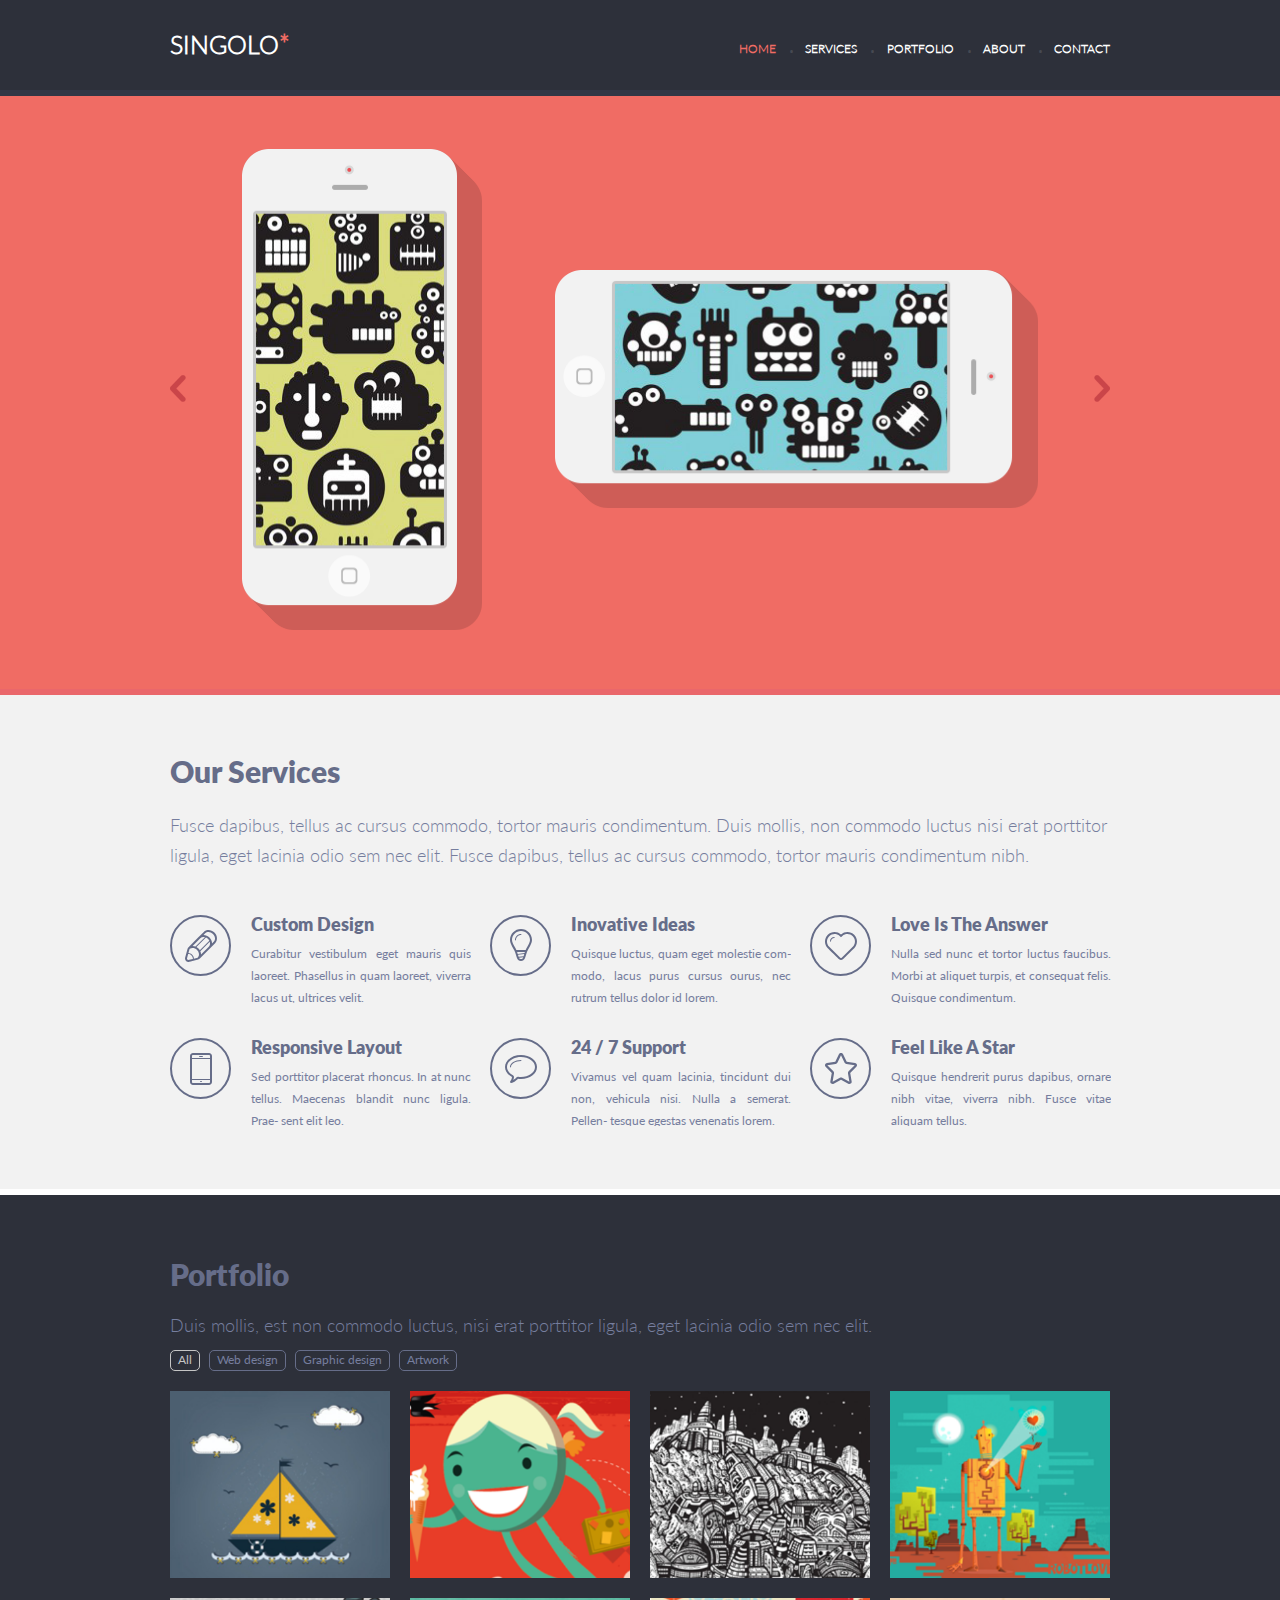
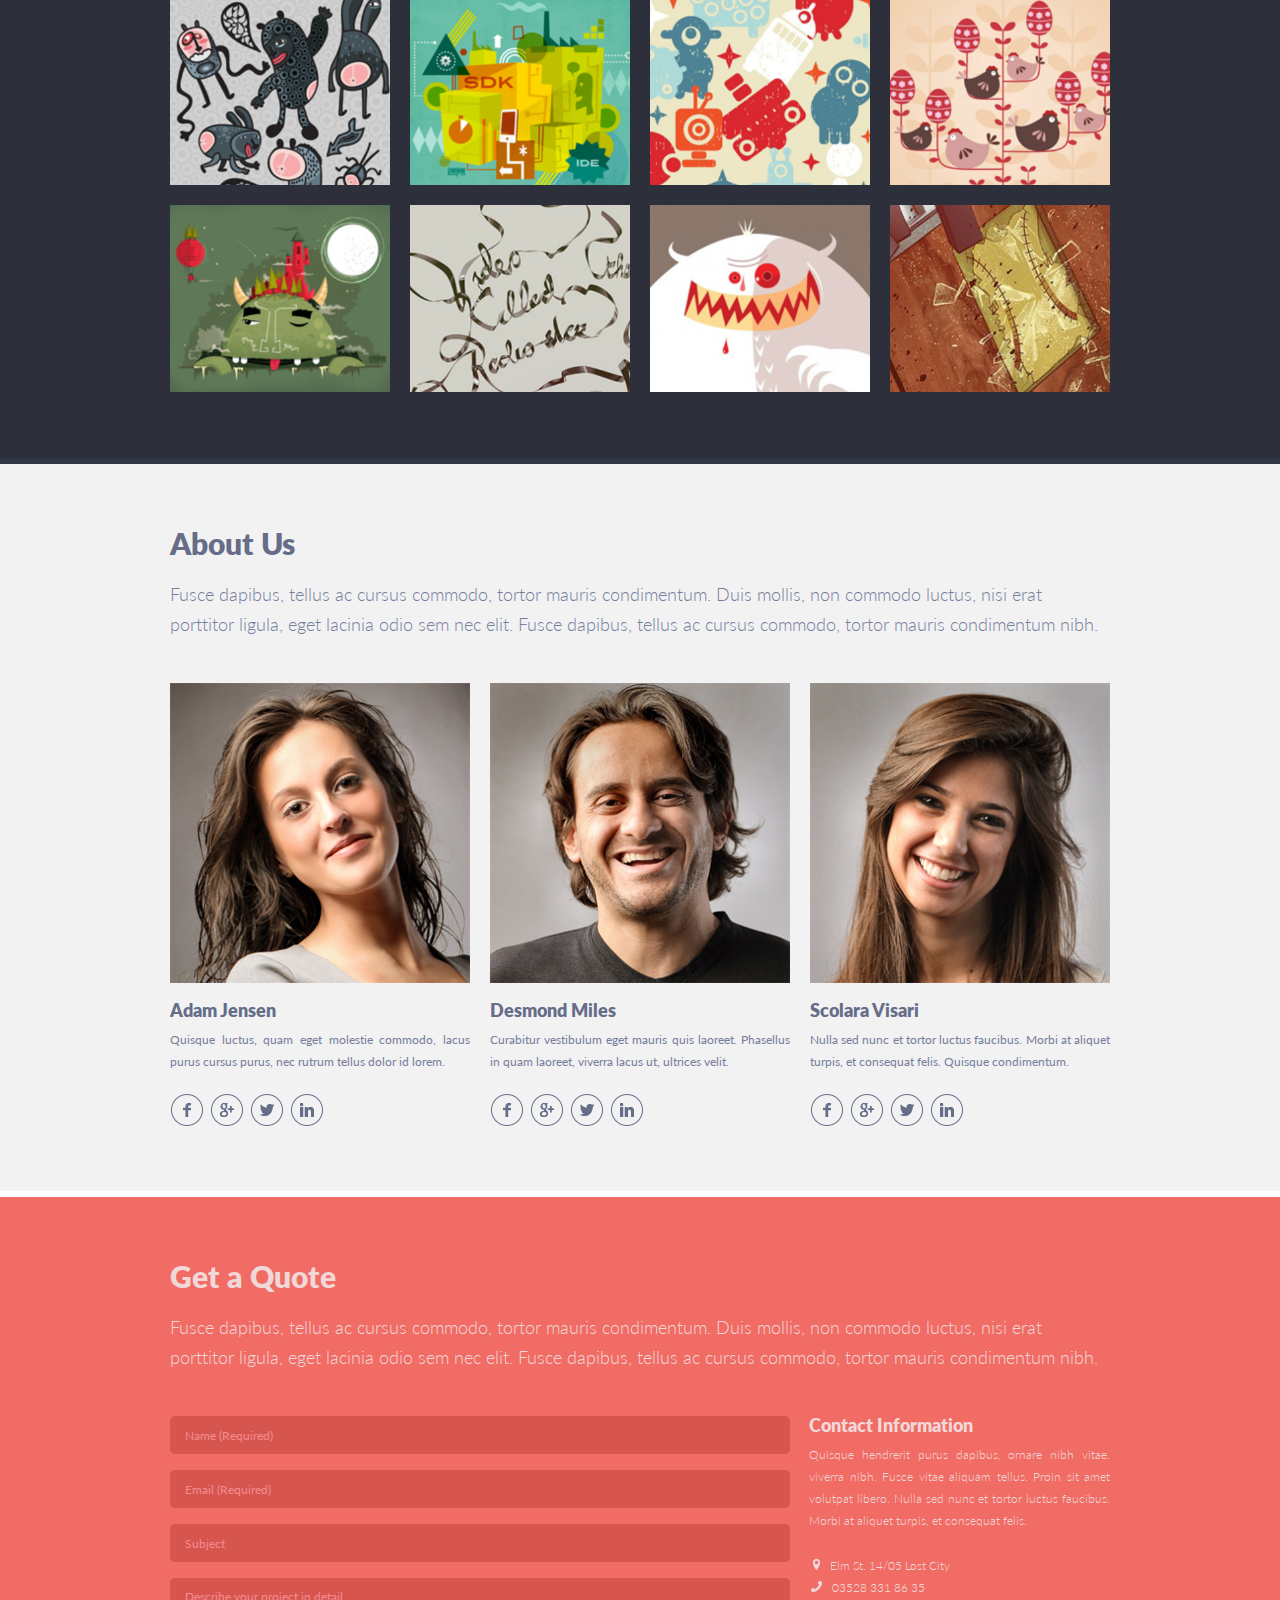
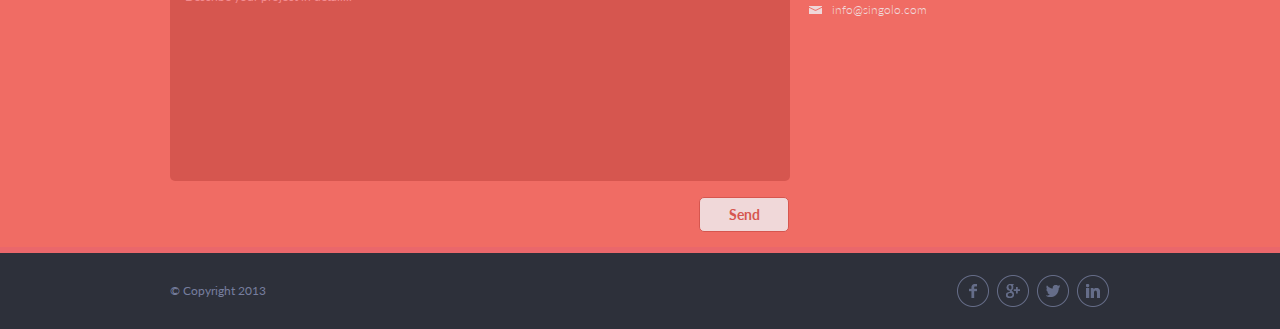
==== index.html @ 949b1b6b "join all parts of singolo layout" ====
<!DOCTYPE html>
<html lang="en">
<head>
  <meta charset="UTF-8">
  <meta name="viewport" content="width=device-width, initial-scale=1.0">
  <title>Singolo</title>
  <link rel="stylesheet" href="style.css">
</head>
<body>

  <header class="header">
    <div class="wrapper header__wrapper">
      <p class="logo">Singolo<span>*</span></p>
      <nav class="header__nav">
        <ul class="nav-list">
          <li class="nav-list__nav-item"><a href="#">Home</a></li>
          <li class="nav-list__nav-item"><a href="#">Services</a></li>
          <li class="nav-list__nav-item"><a href="#">Portfolio</a></li>
          <li class="nav-list__nav-item"><a href="#">About</a></li>
          <li class="nav-list__nav-item"><a href="#">Contact</a></li>
        </ul>
      </nav>
    </div>
    <div class="bottom-line header__bottom-line"></div>
  </header>

  <div class="slider">
    <div class="wrapper slider__wrapper">
      <span class="ico ico_chevron ico_chevron-left"></span>
      <img class="phone phone_vertical" src="assets/images/slider/iPhone_Vertical.png" alt="Phone image vertical">
      <img class="phone phone_horizontal" src="assets/images/slider/iPhone_Horizontal.png" alt="Phone image horizontal">
      <span class="ico ico_chevron ico_chevron-right"></span>
    </div>
    <div class="bottom-line slider__bottom-line"></div>
  </div>

  <main>
    <section class="our-services">
      <div class="wrapper our-services__wrapper">
        <h1 class="our-services__heading">Our Services</h1>
        <p class="our-service__description">Fusce dapibus, tellus ac cursus commodo, tortor mauris condimentum. Duis mollis, non commodo luctus nisi erat porttitor ligula, eget lacinia odio sem nec elit. Fusce dapibus, tellus ac cursus commodo, tortor mauris condimentum nibh.</p>
        <div class="layout-3-column our-services__layout-3-column">

          <div class="service">
            <div class="service__icon">
              <span class="ico ico_pen"></span>
            </div>
            <h3 class="service__heading">Custom Design</h3>
            <p class="service__description">Curabitur vestibulum eget mauris quis laoreet. Phasellus in quam laoreet, viverra lacus ut, ultrices velit.</p>
          </div>

          <div class="service">
            <div class="service__icon">
              <span class="ico ico_bulb"></span>
            </div>
            <h3 class="service__heading">Inovative Ideas</h3>
            <p class="service__description">Quisque luctus, quam eget molestie com- modo, lacus purus cursus ourus, nec rutrum tellus dolor id lorem.</p>
          </div>

          <div class="service">
            <div class="service__icon">
              <span class="ico ico_heart"></span>
            </div>
            <h3 class="service__heading">Love Is The Answer</h3>
            <p class="service__description">Nulla sed nunc et tortor luctus faucibus. Morbi at aliquet turpis, et consequat felis. Quisque condimentum.</p>
          </div>

          <div class="service">
            <div class="service__icon">
              <span class="ico ico_phone"></span>
            </div>
            <h3 class="service__heading">Responsive Layout</h3>
            <p class="service__description">Sed porttitor placerat rhoncus. In at nunc tellus. Maecenas blandit nunc ligula. Prae- sent elit leo.</p>
          </div>

          <div class="service">
            <div class="service__icon">
              <span class="ico ico_bubble"></span>
            </div>
            <h3 class="service__heading">24 / 7 Support</h3>
            <p class="service__description">Vivamus vel quam lacinia, tincidunt dui non, vehicula nisi. Nulla a semerat. Pellen- tesque egestas venenatis lorem.</p>
          </div>

          <div class="service">
            <div class="service__icon">
              <span class="ico ico_star"></span>
            </div>
            <h3 class="service__heading">Feel Like A Star</h3>
            <p class="service__description">Quisque hendrerit purus dapibus, ornare nibh vitae, viverra nibh. Fusce vitae aliquam tellus.</p>
          </div>
          
        </div>
      </div>
      <div class="bottom-line our-services__bottom-line"></div>
    </section>

    <section class="portfolio">
      <div class="wrapper portfolio__wrapper">
        <h1 class="portfolio__heading">Portfolio</h1>
        <p class="portfolio__description">Duis mollis, est non commodo luctus, nisi erat porttitor ligula, eget lacinia odio sem nec elit.</p>
        <div class="portfolio__tags">
          <span class="tag tag_active">All</span>
          <span class="tag">Web design</span>
          <span class="tag">Graphic design</span>
          <span class="tag">Artwork</span>
        </div>
        <div class="layout-4-column  portfolio__layout-4-column">
          <div class="portfolio__project project_1"></div>
          <div class="portfolio__project project_2"></div>
          <div class="portfolio__project project_3"></div>
          <div class="portfolio__project project_4"></div>
          <div class="portfolio__project project_5"></div>
          <div class="portfolio__project project_6"></div>
          <div class="portfolio__project project_7"></div>
          <div class="portfolio__project project_8"></div>
          <div class="portfolio__project project_9"></div>
          <div class="portfolio__project project_10"></div>
          <div class="portfolio__project project_11"></div>
          <div class="portfolio__project project_12"></div>   
        </div>
      </div>
      <div class="bottom-line portfolio__bottom-line"></div>
    </section>

    <section class="about-us">
      <div class="wrapper about-us__wrapper">
        <h1 class="about-us__heading">About Us</h1>
        <p class="about-us__description">Fusce dapibus, tellus ac cursus commodo, tortor mauris condimentum. Duis mollis, non commodo luctus, nisi erat porttitor ligula, eget lacinia odio sem nec elit. Fusce dapibus, tellus ac cursus commodo, tortor mauris condimentum nibh.</p>
        <div class="layout-3-column about-us__layout-3-column">
          <div class="employee">
            <img class="employee__photo" src="./assets/images/employees/employee_1.png" alt="Employee photo">
            <h3 class="employee__name">Adam Jensen</h3>
            <p class="employee__about">Quisque luctus, quam eget molestie commodo, lacus purus cursus purus, nec rutrum tellus dolor id lorem.</p>
            <div class="social-media">
              <span class="ico ico_facebook"></span>
              <span class="ico ico_google"></span>
              <span class="ico ico_twitter"></span>
              <span class="ico ico_linkedin"></span>
            </div>
          </div>

          <div class="employee">
            <img src="./assets/images/employees/employee_2.png" alt="Employee photo" class="employee__photo">
            <h3 class="employee__name">Desmond Miles</h3>
            <p class="employee__about">Curabitur vestibulum eget mauris quis laoreet. Phasellus in quam laoreet, viverra lacus ut, ultrices velit.</p>
            <div class="social-media">
              <span class="ico ico_facebook"></span>
              <span class="ico ico_google"></span>
              <span class="ico ico_twitter"></span>
              <span class="ico ico_linkedin"></span>
            </div>
          </div>

          <div class="employee">
            <img src="./assets/images/employees/employee_3.png" alt="Employee photo" class="employee__photo">
            <h3 class="employee__name">Scolara Visari</h3>
            <p class="employee__about">Nulla sed nunc et tortor luctus faucibus. Morbi at aliquet turpis, et consequat felis. Quisque condimentum.</p>
            <div class="social-media">
              <span class="ico ico_facebook"></span>
              <span class="ico ico_google"></span>
              <span class="ico ico_twitter"></span>
              <span class="ico ico_linkedin"></span>
            </div>
          </div>
          </div>
        </div>
      <div class="bottom-line about-us__bottom-line"></div>
    </section>

    <section class="get-quote">
      <div class="wrapper get-quote__wrapper">
        <h1 class="get-quote__heading">Get a Quote</h1>
        <p class="get-quote__description">Fusce dapibus, tellus ac cursus commodo, tortor mauris condimentum. Duis mollis, non commodo luctus, nisi erat porttitor ligula, eget lacinia odio sem nec elit. Fusce dapibus, tellus ac cursus commodo, tortor mauris condimentum nibh.</p>
        <div class="layout-2-column get-quote__layout-2-column">
          <div class="get-quote__form">
            <form action="" method="POST">
              <input type="text" required placeholder="Name (Required)">
              <input type="email" required placeholder="Email (Required)">
              <input type="text" placeholder="Subject">
              <textarea cols="30" rows="10" placeholder="Describe your project in detail..."></textarea>
              <div class="get-quote__button">
                <button type="submit" class="button">Send</button>
              </div>
            </form>
          </div>
          <div class="contact-info">
            <h3 class="contact-info__heading">Contact Information</h3>
            <p class="contact-info__description">Quisque hendrerit purus dapibus, ornare nibh vitae, viverra nibh. Fusce vitae aliquam tellus. Proin sit amet volutpat libero. Nulla sed nunc et tortor luctus faucibus. Morbi at aliquet turpis, et consequat felis.</p>
              <p class="contact-info__contact-item">
                <span class="ico ico_location"></span><span>Elm St. 14/05 Lost City</span>
              </p>
              <p class="contact-info__contact-item">
                <span class="ico ico_call"></span><a href="tel:+35283318635">03528 331 86 35</a>
              </p>
              <p class="contact-info__contact-item">
                <span class="ico ico_mail"></span><a href="mailto:info@singolo.com">info@singolo.com</a>
              </p>
          </div>
        </div>
      </div>
      <div class="bottom-line get-quote__bottom-line"></div>
    </section>
  </main> 

  <footer class="footer">
    <div class="wrapper footer__wrapper">
      <span>© Copyright 2013</span>
      <div class="social-media">
        <span class="ico ico_facebook"></span>
        <span class="ico ico_google"></span>
        <span class="ico ico_twitter"></span>
        <span class="ico ico_linkedin"></span>
      </div>
    </div>
  </footer>

</body>
</html>
---- style.css ----
/* ------------------CSS styles reset */
*,
*::before,
*::after {
  box-sizing: border-box;
}

ul,
ol {
  padding: 0;
}

body,
h1,
h2,
h3,
h4,
p,
ul,
ol,
li,
figure,
figcaption,
blockquote,
dl,
dd {
  margin: 0;
}

body {
  min-height: 100vh;
  scroll-behavior: smooth;
  text-rendering: optimizeSpeed;
  line-height: 1.5;
}

ul,
ol {
  list-style: none;
}

img {
  width: 100%;
  display: block;
}

article > * + * {
  margin-top: 1em;
}

input,
button,
textarea,
select {
  font: inherit;
}

/* ------------------Fonts */

@font-face {
  font-family: 'Lato Light';
  src: url('assets/fonts/lato/Lato-Light.ttf');
  font-weight: 300;
}

@font-face {
  font-family: 'Lato Regular';
  src: url('assets/fonts/lato/Lato-Regular.ttf');
  font-weight: 400;
}

@font-face {
  font-family: 'Lato Bold';
  src: url('assets/fonts/lato/Lato-Bold.ttf');
  font-weight: 700;
}

@font-face {
  font-family: 'Lato Black';
  src: url('assets/fonts/lato/Lato-Black.ttf');
  font-weight: 900;
}

/* ------------------Common styles */

html {
  font-size: 10px;
}

body {
  font-family: 'Lato Light', Verdana, sans-serif;
  font-size: 1.2rem;
  color: #767e9e;
}

h1 {
  font-family: 'Lato Black', Verdana, sans-serif;
  font-size: 3rem;
  color: #666d89;
  line-height: 1.8rem;
}

h3 {
  font-family: 'Lato Black', Verdana, sans-serif;
  font-size: 1.8rem;
  color: #666d89;
  line-height: 1.8rem;
}

.wrapper {
  max-width: 1020px;
  margin: 0 auto;
  padding-left: 40px;
  padding-right: 40px;
}

a {
  text-decoration: none;
}

.bottom-line {
  height: 6px;
}

.layout-2-column,
.layout-3-column,
.layout-4-column {
  display: flex;
  flex-flow: row wrap;
  justify-content: space-between;
  width: 940px;
}

.ico {
  display: inline-block;
}

.social-media {
  display: flex;
  justify-content: space-between;
  width: 154px;
}

.button {
  width: 90px;
  height: 35px;
  cursor: pointer;
  background-color: #f0d8d9;
  border-radius: 5px;
  border: 1px solid #d6564f;;
  font-family: 'Lato Bold';
  font-size: 1.4rem;
  color: #d6564f;
  transition: all 0.3s;
}

.button:hover {
  background-color: #ddc6c7;
  width: 91px;
  height: 36px;
}

/* ------------------Header styles */

.header {
  background-color: #2d303a;
}

.header__wrapper {
  display: flex;
  flex-direction: row;
  justify-content: space-between;
  align-items: center;
  height: 90px;
  font-family: 'Lato Light';
  font-weight: 700;
  text-transform: uppercase;
  color: #ffffff;
}

.logo {
  font-size: 2.5rem;
}

.logo span {
  color: #f06c64;
}

.nav-list {
  display: flex;
  flex-direction: row;
  justify-content: space-between;
  width: 371px;
  margin-top: 7px;
}

.nav-list__nav-item {
  cursor: pointer;
}

.nav-list__nav-item:not(:last-child)::after {
  content: "\25CF";
  color: #464952;
  font-size: 0.5rem;
  margin-left: 14px;
}

.nav-list__nav-item a {
  text-decoration: none;
  color: #ffffff;
}

.nav-list__nav-item:first-child a {
  color: #f06c64;
}

.header__bottom-line {
  background-color: #323746;
}

/* ------------------Slider styles */

.slider {
  background-color: #f06c64;
}

.slider__wrapper {
  display: flex;
  flex-direction: row;
  justify-content: space-between;
  align-items: center;
  height: 593px;
  padding-bottom: 9px;
}

.phone_vertical {
  width: 240px;
  height: 483px;
  margin-right: 18px;
}

.phone_horizontal {
  width: 483px;
  height: 240px;
}

.ico_chevron {
  width: 16px;
  height: 27px;
  cursor: pointer;
}

.ico_chevron-left {
  background-image: url('assets/images/slider/chevron-left.svg');
}

.ico_chevron-right {
  background-image: url('assets/images/slider/chevron-right.svg');
}

.slider__bottom-line {
  background-color: #ea676b;
}

/* ------------------Our Services styles */

.our-services {
  background-color: #f2f2f2;
}

.our-services__wrapper {
  display: flex;
  flex-direction: column;
  justify-content: flex-start;
  align-items: flex-start;
  height: 494px;
  padding-top: 67px;
}

.our-service__description {
  width: 100%;
  font-size: 1.8rem;
  line-height: 3rem;
  margin-top: 30px;
  margin-bottom: 45px;
}

.our-services__layout-3-column {
  height: 245px;
}

.service {
  display: flex;
  flex-flow: column wrap;
  width: 300px;
  height: 90px;
}

.service__description {
  width: 220px;
  height: 60px;
  margin-top: 10px;
  font-family: 'Lato Regular', Verdana, sans-serif;
  line-height: 2.2rem;
  text-align: justify;
  overflow: hidden;
}

.service__icon {
  height: 100%;
  margin-right: 20px;
}

.service__icon .ico {
  width: 61px;
  height: 61px;
}

.ico_pen {
  background-image: url('assets/images/services/pen.svg');
}

.ico_bulb {
  background-image: url('assets/images/services/bulb.svg');
}

.ico_heart {
  background-image: url('assets/images/services/heart.svg');
}

.ico_phone {
  background-image: url('assets/images/services/phone.svg');
}

.ico_bubble {
  background-image: url('assets/images/services/bubble.svg');
}

.ico_star {
  background-image: url('assets/images/services/star.svg');
}

.our-services__bottom-line {
  background-color: #ffffff;
}

/* ------------------Portfolio styles */

.portfolio {
  background-color: #2d303a;
}

.portfolio__wrapper {
  display: flex;
  flex-direction: column;
  justify-content: flex-start;
  align-items: flex-start;
  height: 863px;
  padding-top: 70px;
}

.portfolio__description {
  width: 100%;
  font-size: 1.8rem;
  line-height: 3rem;
  margin-top: 27px;
}

.portfolio__tags {
  height: 22px;
  width: 296px;
  margin-top: 10px;
  margin-bottom: 19px;
}

.tag {
  display: inline-block;
  height: 21px;
  border: 1px solid #666d89;
  border-radius: 5px;
  font-family: 'Lato Regular';
  font-size: 1.2rem;
  padding: 0 7px;
  margin-right: 6px;
  cursor: pointer;
}

.tag_active {
  color: #c5c5c5;
  border: 1px solid #c5c5c5;
}

.portfolio__layout-4-column {
  height: 620px;
  overflow: hidden;
}

.portfolio__project {
  width: 220px;
  height: 187px;
  margin-bottom: 20px;
  background-size: cover;
}

.project_1 {
  background-image: url('./assets/images/projects/project_1.png');
}

.project_2 {
  background-image: url('./assets/images/projects/project_2.png');
}

.project_3 {
  background-image: url('./assets/images/projects/project_3.png');
}

.project_4 {
  background-image: url('./assets/images/projects/project_4.png');
}

.project_5 {
  background-image: url('./assets/images/projects/project_5.png');
}

.project_6 {
  background-image: url('./assets/images/projects/project_6.png');
}

.project_7 {
  background-image: url('./assets/images/projects/project_7.png');
}

.project_8 {
  background-image: url('./assets/images/projects/project_8.png');
}

.project_9 {
  background-image: url('./assets/images/projects/project_9.png');
}

.project_10 {
  background-image: url('./assets/images/projects/project_10.png');
}

.project_11 {
  background-image: url('./assets/images/projects/project_11.png');
}

.project_12 {
  background-image: url('./assets/images/projects/project_12.png');
}

.portfolio__bottom-line {
  background-color: #323746;
}

/* ------------------About us styles */

.about-us {
  background-color: #f2f2f2;
}

.about-us__wrapper {
  display: flex;
  flex-direction: column;
  justify-content: flex-start;
  align-items: flex-start;
  padding-top: 70px;
  height: 727px;
}

.about-us__description {
  width: 100%;
  font-size: 1.8rem;
  line-height: 3rem;
  margin-top: 27px;
  margin-bottom: 24px;
}

.employee {
  display: flex;
  flex-direction: column;
  width: 300px;
  padding-top: 20px;
}

.employee__photo {
  display: inline-block;
  width: 300px;
  height: 300px;
  margin-bottom: 18px;
}

.employee__name {
  display: inline-block;
  margin-bottom: 10px;
  max-height: 18px;
  overflow: hidden;
  text-overflow: ellipsis;
}

.employee__about {
  font-family: 'Lato Regular';
  line-height: 2.2rem;
  text-align: justify;
  margin-bottom: 20px;
}

.social-media .ico {
  width: 34px;
  height: 35px;
  cursor: pointer;
}

.ico_facebook {
  background-image: url('assets/images/social_media/Facebook.svg');
}

.ico_google {
  background-image: url('assets/images/social_media/Google.svg');
}

.ico_twitter {
  background-image: url('assets/images/social_media/Twitter.svg');
}

.ico_linkedin {
  background-image: url('assets/images/social_media/LinkedIn.svg');
}

.about-us__bottom-line {
  background-color: #ffffff;
}

/* ------------------Get Quote styles */

.get-quote {
  background-color: #f06c64;
}

.get-quote__wrapper {
  display: flex;
  flex-direction: column;
  justify-content: flex-start;
  align-items: flex-start;
  padding-top: 70px;
  color: #f0d8d9;
}

.get-quote__heading,
.contact-info__heading {
  color: #f0d8d9;
}

.get-quote__description {
  width: 100%;
  font-size: 1.8rem;
  line-height: 3rem;
  margin-top: 27px;
  margin-bottom: 44px;
}

.get-quote__layout-2-column {
  padding-bottom: 14px;
}

.get-quote__form {
  flex-basis: 66%;
}

.get-quote__form form {
  display: flex;
  flex-direction: column;
  align-items: flex-end;
}

.get-quote__form input, textarea {
  width: 100%;
  border: 0;
  border-radius: 5px;
  background-color: #d6564f;
  padding-left: 15px;
}

.get-quote__form input {
  height: 38px;
  margin-bottom: 16px;
}

.get-quote__form textarea {
  height: 203px;
  padding-top: 8px;
  margin-bottom: 16px;
  resize: none;
}

.get-quote__form input::placeholder, 
.get-quote__form textarea::placeholder {
  font-family: 'Lato Regular';
  font-size: 1.2rem;
  line-height: 2.2rem;
  color: #f48c8f;
}

.get-quote__button {
  width: 91px;
  height: 36px;
}

.contact-info {
  flex-basis: 32%;
}

.contact-info__description {
  width: 100%;
  line-height: 2.2rem;
  text-align: justify;
  margin-top: 10px;
  margin-bottom: 23px;
}

.contact-info__contact-item {
  line-height: 2.2rem;
}

.contact-info__contact-item a {
  color: #f0d8d9;
}

.contact-info .ico {
  cursor: pointer;
  margin-right: 10px;
}

.ico_location {
  background-image: url('assets/images/get_quote/location.png');
  width: 7px;
  height: 11px;
  margin-left: 4px;
}

.ico_call {
  background-image: url('assets/images/get_quote/call.png');
  width: 11px;
  height: 11px;
  margin-left: 2px;
}

.ico_mail {
  background-image: url('assets/images/get_quote/mail.png');
  width: 13px;
  height: 8px;
}

.get-quote__bottom-line {
  background-color: #ea676b;
}

/* ------------------Footer styles */

.footer {
  background-color: #2d303a;
}

.footer__wrapper {
  display: flex;
  flex-direction: row;
  justify-content: space-between;
  align-items: center;
  height: 76px;
  font-family: 'Lato Regular';
}
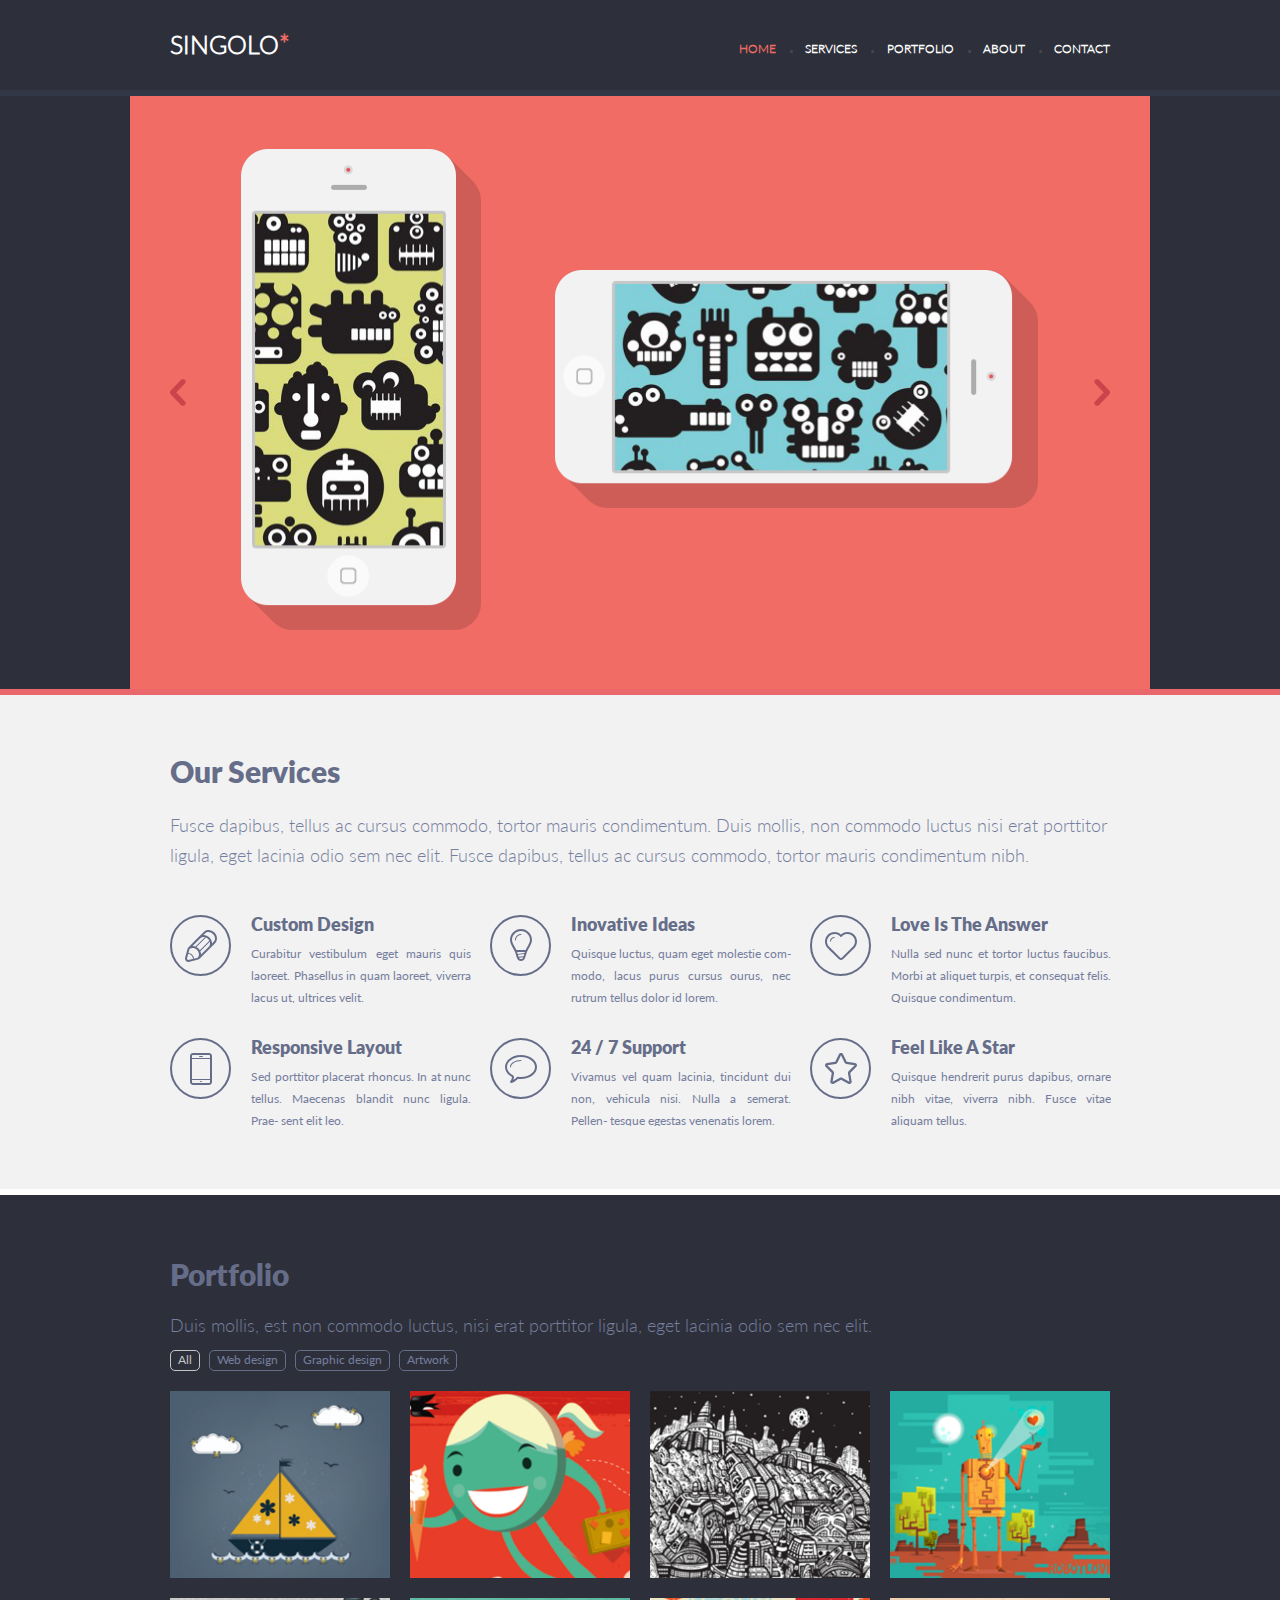
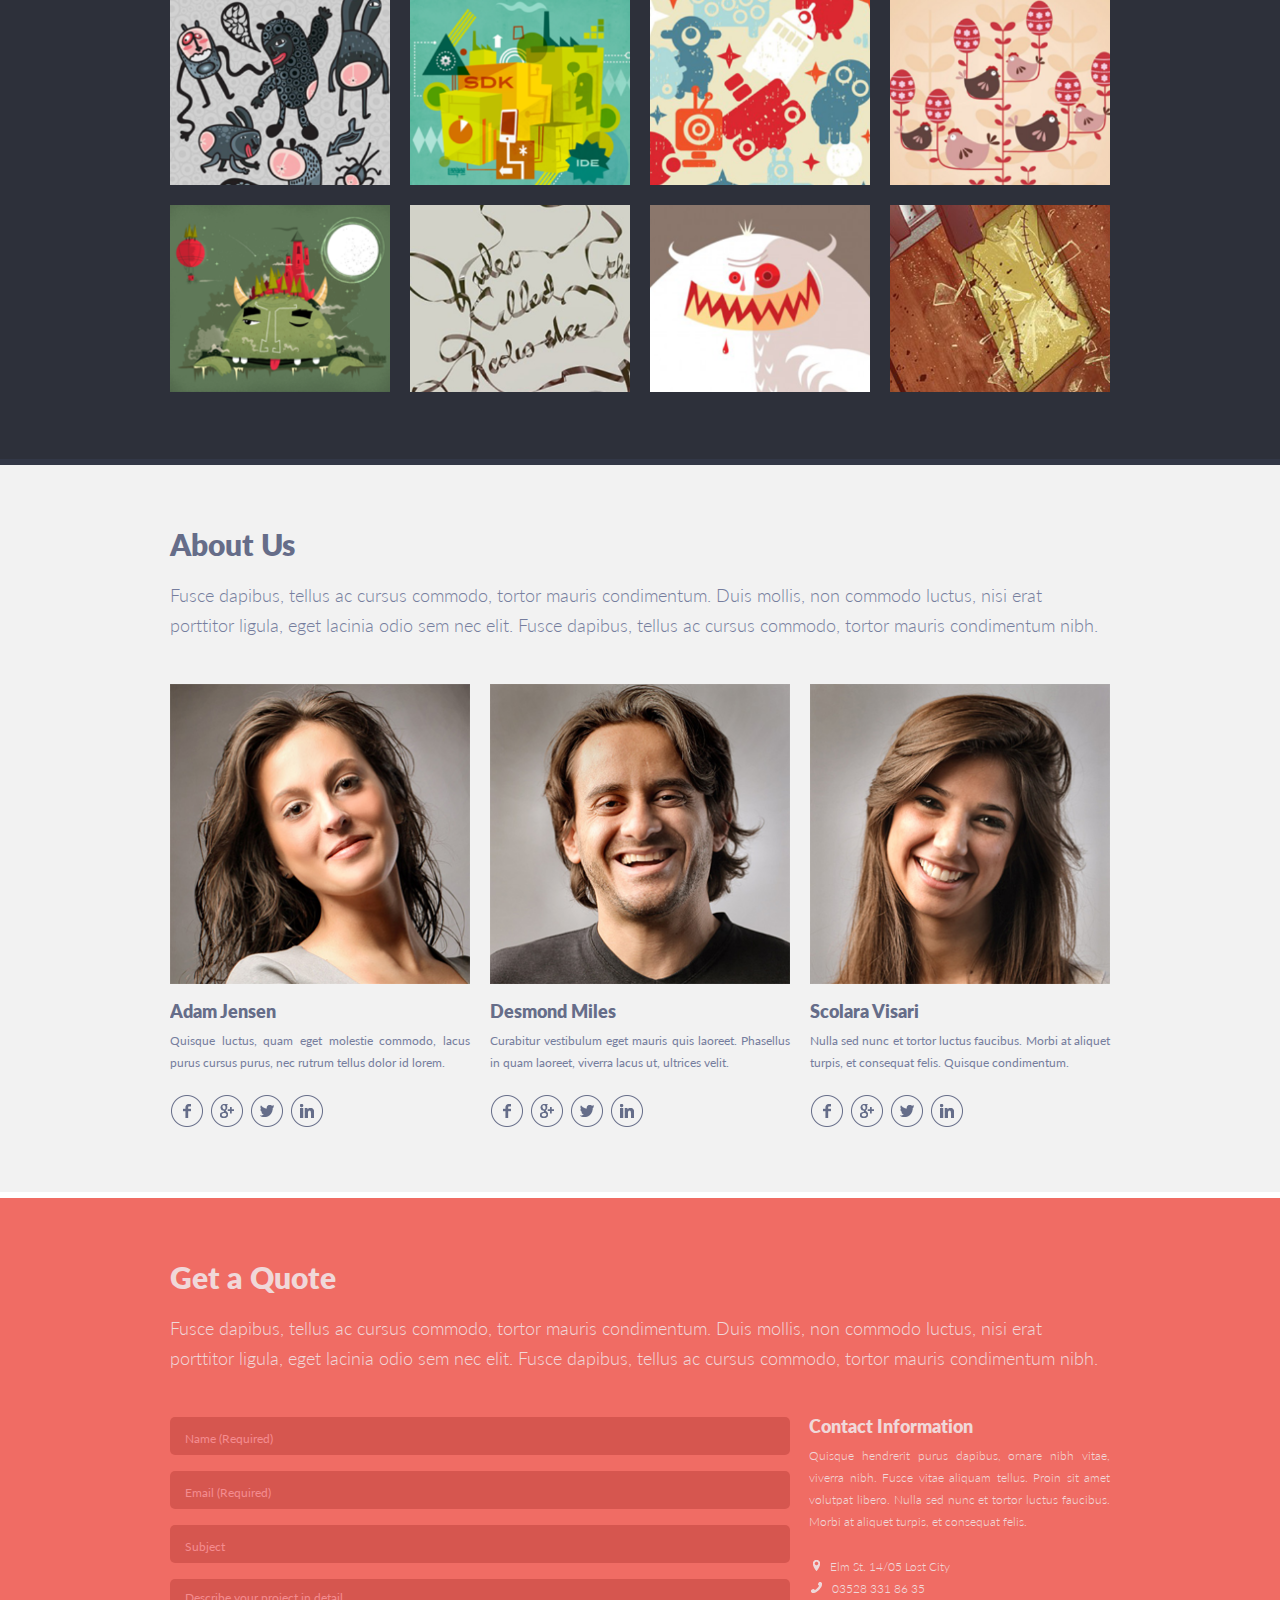
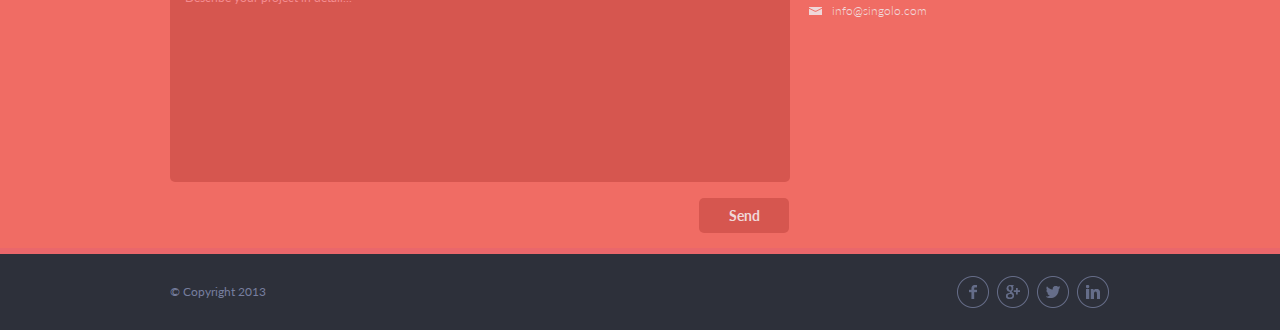
==== commit c3c08658: "feat: create index.js file containing slider, modal, interactive header and portfolio gallerie" ====
--- a/index.html
+++ b/index.html
@@ -5,39 +5,51 @@
   <meta name="viewport" content="width=device-width, initial-scale=1.0">
   <title>Singolo</title>
   <link rel="stylesheet" href="style.css">
+  <script src="script.js"></script>
 </head>
 <body>
 
   <header class="header">
     <div class="wrapper header__wrapper">
-      <p class="logo">Singolo<span>*</span></p>
+      <h1 class="logo">Singolo<span>*</span></h1>
       <nav class="header__nav">
         <ul class="nav-list">
-          <li class="nav-list__nav-item"><a href="#">Home</a></li>
-          <li class="nav-list__nav-item"><a href="#">Services</a></li>
-          <li class="nav-list__nav-item"><a href="#">Portfolio</a></li>
-          <li class="nav-list__nav-item"><a href="#">About</a></li>
-          <li class="nav-list__nav-item"><a href="#">Contact</a></li>
+          <li class="nav-list__nav-item"><a href="#home-anchor" class="nav-link nav-link_active">Home</a></li>
+          <li class="nav-list__nav-item"><a href="#services-anchor" class="nav-link">Services</a></li>
+          <li class="nav-list__nav-item"><a href="#portfolio-anchor" class="nav-link">Portfolio</a></li>
+          <li class="nav-list__nav-item"><a href="#about-anchor" class="nav-link">About</a></li>
+          <li class="nav-list__nav-item"><a href="#contact-anchor" class="nav-link">Contact</a></li>
         </ul>
       </nav>
     </div>
     <div class="bottom-line header__bottom-line"></div>
   </header>
 
-  <div class="slider">
+  <div class="slider" id="home-anchor">
     <div class="wrapper slider__wrapper">
       <span class="ico ico_chevron ico_chevron-left"></span>
-      <img class="phone phone_vertical" src="assets/images/slider/iPhone_Vertical.png" alt="Phone image vertical">
-      <img class="phone phone_horizontal" src="assets/images/slider/iPhone_Horizontal.png" alt="Phone image horizontal">
+      <div class="slide slide_pink slide_active">
+        <img class="phone phone_yellow" src="assets/images/slider/iphone_yellow.png" alt="Phone image vertical">
+        <div class="screen-overlay screen-overlay_yellow"></div>
+        <div class="button-overlay button-overlay_yellow"></div>
+        <img class="phone phone_blue" src="assets/images/slider/iphone_blue.png" alt="Phone image horizontal">
+        <div class="screen-overlay screen-overlay_blue"></div>
+        <div class="button-overlay button-overlay_blue"></div>
+      </div>
+      <div class="slide slide_blue">
+        <img class="phone phone_disabled-left" src="assets/images/slider/iphone_disabled.png" alt="Phone image vertical">
+        <img class="phone phone_green" src="assets/images/slider/iphone_green.png" alt="Phone image vertical">
+        <img class="phone phone_disabled-right" src="assets/images/slider/iphone_disabled.png" alt="Phone image vertical">
+      </div>
       <span class="ico ico_chevron ico_chevron-right"></span>
     </div>
     <div class="bottom-line slider__bottom-line"></div>
   </div>
 
   <main>
-    <section class="our-services">
+    <section class="our-services" id="services-anchor">
       <div class="wrapper our-services__wrapper">
-        <h1 class="our-services__heading">Our Services</h1>
+        <h2 class="our-services__heading">Our Services</h2>
         <p class="our-service__description">Fusce dapibus, tellus ac cursus commodo, tortor mauris condimentum. Duis mollis, non commodo luctus nisi erat porttitor ligula, eget lacinia odio sem nec elit. Fusce dapibus, tellus ac cursus commodo, tortor mauris condimentum nibh.</p>
         <div class="layout-3-column our-services__layout-3-column">
 
@@ -94,9 +106,9 @@
       <div class="bottom-line our-services__bottom-line"></div>
     </section>
 
-    <section class="portfolio">
+    <section class="portfolio" id="portfolio-anchor">
       <div class="wrapper portfolio__wrapper">
-        <h1 class="portfolio__heading">Portfolio</h1>
+        <h2 class="portfolio__heading">Portfolio</h2>
         <p class="portfolio__description">Duis mollis, est non commodo luctus, nisi erat porttitor ligula, eget lacinia odio sem nec elit.</p>
         <div class="portfolio__tags">
           <span class="tag tag_active">All</span>
@@ -105,26 +117,14 @@
           <span class="tag">Artwork</span>
         </div>
         <div class="layout-4-column  portfolio__layout-4-column">
-          <div class="portfolio__project project_1"></div>
-          <div class="portfolio__project project_2"></div>
-          <div class="portfolio__project project_3"></div>
-          <div class="portfolio__project project_4"></div>
-          <div class="portfolio__project project_5"></div>
-          <div class="portfolio__project project_6"></div>
-          <div class="portfolio__project project_7"></div>
-          <div class="portfolio__project project_8"></div>
-          <div class="portfolio__project project_9"></div>
-          <div class="portfolio__project project_10"></div>
-          <div class="portfolio__project project_11"></div>
-          <div class="portfolio__project project_12"></div>   
         </div>
       </div>
       <div class="bottom-line portfolio__bottom-line"></div>
     </section>
 
-    <section class="about-us">
+    <section class="about-us" id="about-anchor">
       <div class="wrapper about-us__wrapper">
-        <h1 class="about-us__heading">About Us</h1>
+        <h2 class="about-us__heading">About Us</h2>
         <p class="about-us__description">Fusce dapibus, tellus ac cursus commodo, tortor mauris condimentum. Duis mollis, non commodo luctus, nisi erat porttitor ligula, eget lacinia odio sem nec elit. Fusce dapibus, tellus ac cursus commodo, tortor mauris condimentum nibh.</p>
         <div class="layout-3-column about-us__layout-3-column">
           <div class="employee">
@@ -167,19 +167,19 @@
       <div class="bottom-line about-us__bottom-line"></div>
     </section>
 
-    <section class="get-quote">
+    <section class="get-quote" id="contact-anchor">
       <div class="wrapper get-quote__wrapper">
-        <h1 class="get-quote__heading">Get a Quote</h1>
+        <h2 class="get-quote__heading">Get a Quote</h2>
         <p class="get-quote__description">Fusce dapibus, tellus ac cursus commodo, tortor mauris condimentum. Duis mollis, non commodo luctus, nisi erat porttitor ligula, eget lacinia odio sem nec elit. Fusce dapibus, tellus ac cursus commodo, tortor mauris condimentum nibh.</p>
         <div class="layout-2-column get-quote__layout-2-column">
           <div class="get-quote__form">
-            <form action="" method="POST">
+            <form action="#" method="POST">
               <input type="text" required placeholder="Name (Required)">
               <input type="email" required placeholder="Email (Required)">
-              <input type="text" placeholder="Subject">
-              <textarea cols="30" rows="10" placeholder="Describe your project in detail..."></textarea>
+              <input type="text" placeholder="Subject" class="subject">
+              <textarea cols="30" rows="10" placeholder="Describe your project in detail..." class="details" maxlength="390"></textarea>
               <div class="get-quote__button">
-                <button type="submit" class="button">Send</button>
+                <button type="submit" class="button button_primary">Send</button>
               </div>
             </form>
           </div>
--- a/style.css
+++ b/style.css
@@ -85,15 +85,24 @@
 
 html {
   font-size: 10px;
+  scroll-behavior: smooth;
 }
 
 body {
   font-family: 'Lato Light', Verdana, sans-serif;
   font-size: 1.2rem;
   color: #767e9e;
+  
 }
 
 h1 {
+  font-family: 'Lato Light';
+  font-size: 2.5rem;
+  font-weight: 700;
+  color: #ffffff;
+}
+
+h2 {
   font-family: 'Lato Black', Verdana, sans-serif;
   font-size: 3rem;
   color: #666d89;
@@ -141,29 +150,79 @@
   width: 154px;
 }
 
-.button {
+.button_primary {
   width: 90px;
   height: 35px;
   cursor: pointer;
-  background-color: #f0d8d9;
+  background-color: #d6564f;
   border-radius: 5px;
-  border: 1px solid #d6564f;;
+  border: 0;
   font-family: 'Lato Bold';
   font-size: 1.4rem;
-  color: #d6564f;
+  color: #f0d8d9;
   transition: all 0.3s;
 }
 
-.button:hover {
-  background-color: #ddc6c7;
-  width: 91px;
-  height: 36px;
+.button_primary:hover {
+  background-color: #b94a44;
+}
+
+/* ------------------Modal */
+
+.overlay {
+  position: fixed;
+  width: 100vw;
+  height: 100vh;
+  background-color: rgba(0,0,0, 0.5);
+  display: block;
+  display: flex;
+  justify-content: center;
+  align-items: center;
+}
+
+.modal {
+  width: 350px;
+  background-color: #f0d8d9;
+  border-radius: 10px;
+  border: 1px solid #ccb5b6;
+  padding: 20px;
+  display: flex;
+  flex-direction: column;
+  justify-content: flex-start;
+  align-items: center;
+  font-size: 1.8rem;
+  animation: appear 0.3s forwards;  
+}
+
+@keyframes appear {
+  from {
+    width: 350px;
+  }
+
+  to {
+    transform: scale(1.1)
+  }
+}
+
+.get-quote__statement,
+.get-quote__theme,
+.get-quote__details {
+  margin-bottom: 12px;
 }
 
 /* ------------------Header styles */
 
 .header {
+  position: fixed;
+  top: 0px;
+  width: 100%;
   background-color: #2d303a;
+  transition: 0.2s ease;
+  z-index: 3;
+}
+
+.header_disabled {
+  top: -96px;
 }
 
 .header__wrapper {
@@ -178,10 +237,6 @@
   color: #ffffff;
 }
 
-.logo {
-  font-size: 2.5rem;
-}
-
 .logo span {
   color: #f06c64;
 }
@@ -205,12 +260,12 @@
   margin-left: 14px;
 }
 
-.nav-list__nav-item a {
+.nav-link {
   text-decoration: none;
   color: #ffffff;
 }
 
-.nav-list__nav-item:first-child a {
+.nav-link_active {
   color: #f06c64;
 }
 
@@ -221,41 +276,176 @@
 /* ------------------Slider styles */
 
 .slider {
+  padding-top: 96px;
+  background-color: #2d303a;
+}
+
+.slider__wrapper {
+  display: flex;
+  align-items: center;
+  position: relative;
+  height: 593px;
+}
+
+.slide {
+  display: none;
+  position: absolute;
+  top: 0;
+  left: 0;
+  height: 100%;
+  width: 100%;
+  padding-bottom: 9px;
+  z-index: 1;
+  animation: 0.5s ease-in-out;
+}
+
+.slide_active,
+.slide_next {
+  display: flex;
+  align-items: center;
+}
+
+.slide_pink {
   background-color: #f06c64;
 }
 
-.slider__wrapper {
-  display: flex;
-  flex-direction: row;
-  justify-content: space-between;
-  align-items: center;
-  height: 593px;
-  padding-bottom: 9px;
-}
-
-.phone_vertical {
+.slide_blue {
+  background-color: #648bf0;
+}
+
+.phone_yellow {
   width: 240px;
   height: 483px;
-  margin-right: 18px;
-}
-
-.phone_horizontal {
+  margin-left: 111px;
+}
+
+.phone_blue {
   width: 483px;
   height: 240px;
+  margin-left: 74px;
+}
+
+.phone_green {
+  width: 255px;
+  height: 513px;
+  margin-left: -30px;
+}
+
+.screen-overlay {
+  display: none;
+  position: absolute;
+  background-color: #000000;
+}
+
+.screen-overlay_yellow {
+  width: 189px;
+  height: 335px;
+  left: 125px;
+  top: 115px;
+}
+
+.screen-overlay_yellow_active {
+  display: block;
+}
+
+.screen-overlay_blue {
+  width: 335px;
+  height: 189px;
+  right: 201px;
+  top: 186px;
+}
+
+.screen-overlay_blue_active {
+  display: block;
+}
+
+.button-overlay {
+  display: block;
+  position: absolute;
+  background-color: transparent;
+  width: 40px;
+  height: 40px;
+  border-radius: 50%;
+  cursor: pointer;
+}
+
+.button-overlay_yellow {
+  left: 198px;
+  bottom: 93px;
+}
+
+.button-overlay_blue {
+  left: 434px;
+  top: 260px;
+}
+
+.phone_disabled-left,
+.phone_disabled-right {
+  width: 156px;
+  height: 314px;
+}
+
+.phone_disabled-left {
+  margin-left: 270px;
+}
+
+.phone_disabled-right {
+  margin-left: -30px;
 }
 
 .ico_chevron {
+  display: inline-block;
   width: 16px;
   height: 27px;
   cursor: pointer;
+  position: absolute;
+  z-index: 2;
 }
 
 .ico_chevron-left {
   background-image: url('assets/images/slider/chevron-left.svg');
+  left: 40px;
 }
 
 .ico_chevron-right {
   background-image: url('assets/images/slider/chevron-right.svg');
+  right: 40px;
+}
+
+.to-left {
+  animation-name: left;
+}
+
+.from-right {
+  animation-name: right;
+}
+
+.to-right {
+  animation-name: right;
+  animation-direction: reverse;
+}
+
+.from-left {
+  animation-name: left;
+  animation-direction: reverse;
+}
+
+@keyframes left {
+  from {
+    left: 0;
+  }
+  to {
+    left: -100%;
+  }
+}
+
+@keyframes right {
+  from {
+    left: 100%;
+  }
+  to {
+    left: 0;
+  }
 }
 
 .slider__bottom-line {
@@ -355,7 +545,7 @@
   flex-direction: column;
   justify-content: flex-start;
   align-items: flex-start;
-  height: 863px;
+  padding-bottom: 47px;
   padding-top: 70px;
 }
 
@@ -385,14 +575,14 @@
   cursor: pointer;
 }
 
+.tag:hover {
+  color: #c5c5c5;
+  border: 1px solid #c5c5c5;
+}
+
 .tag_active {
   color: #c5c5c5;
   border: 1px solid #c5c5c5;
-}
-
-.portfolio__layout-4-column {
-  height: 620px;
-  overflow: hidden;
 }
 
 .portfolio__project {
@@ -400,6 +590,15 @@
   height: 187px;
   margin-bottom: 20px;
   background-size: cover;
+  cursor: pointer;
+}
+
+.portfolio__project_active {
+  border: 5px solid #F06C64;
+}
+
+.portfolio__project:nth-child(n+13) {
+  display: none;
 }
 
 .project_1 {
@@ -580,6 +779,8 @@
   border-radius: 5px;
   background-color: #d6564f;
   padding-left: 15px;
+  font-size: 1.8rem;
+  color: #f0d8d9;
 }
 
 .get-quote__form input {
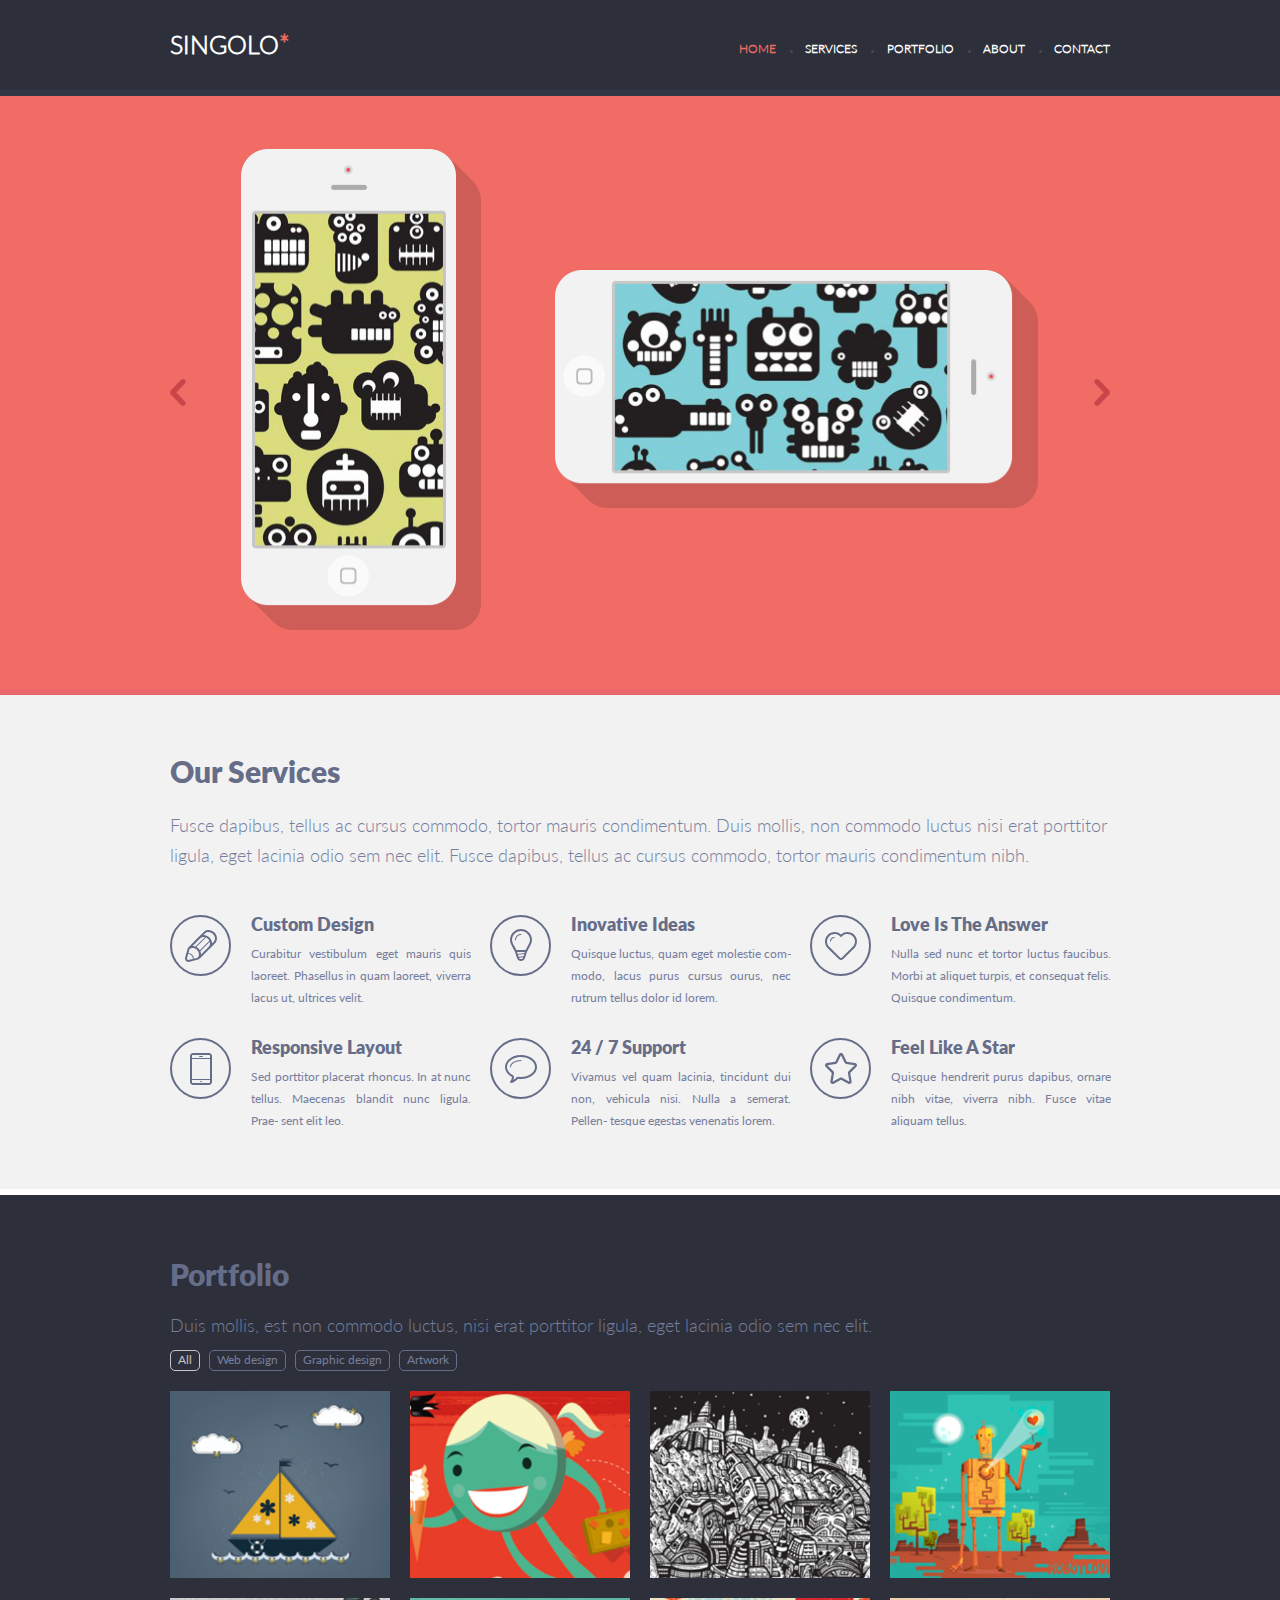
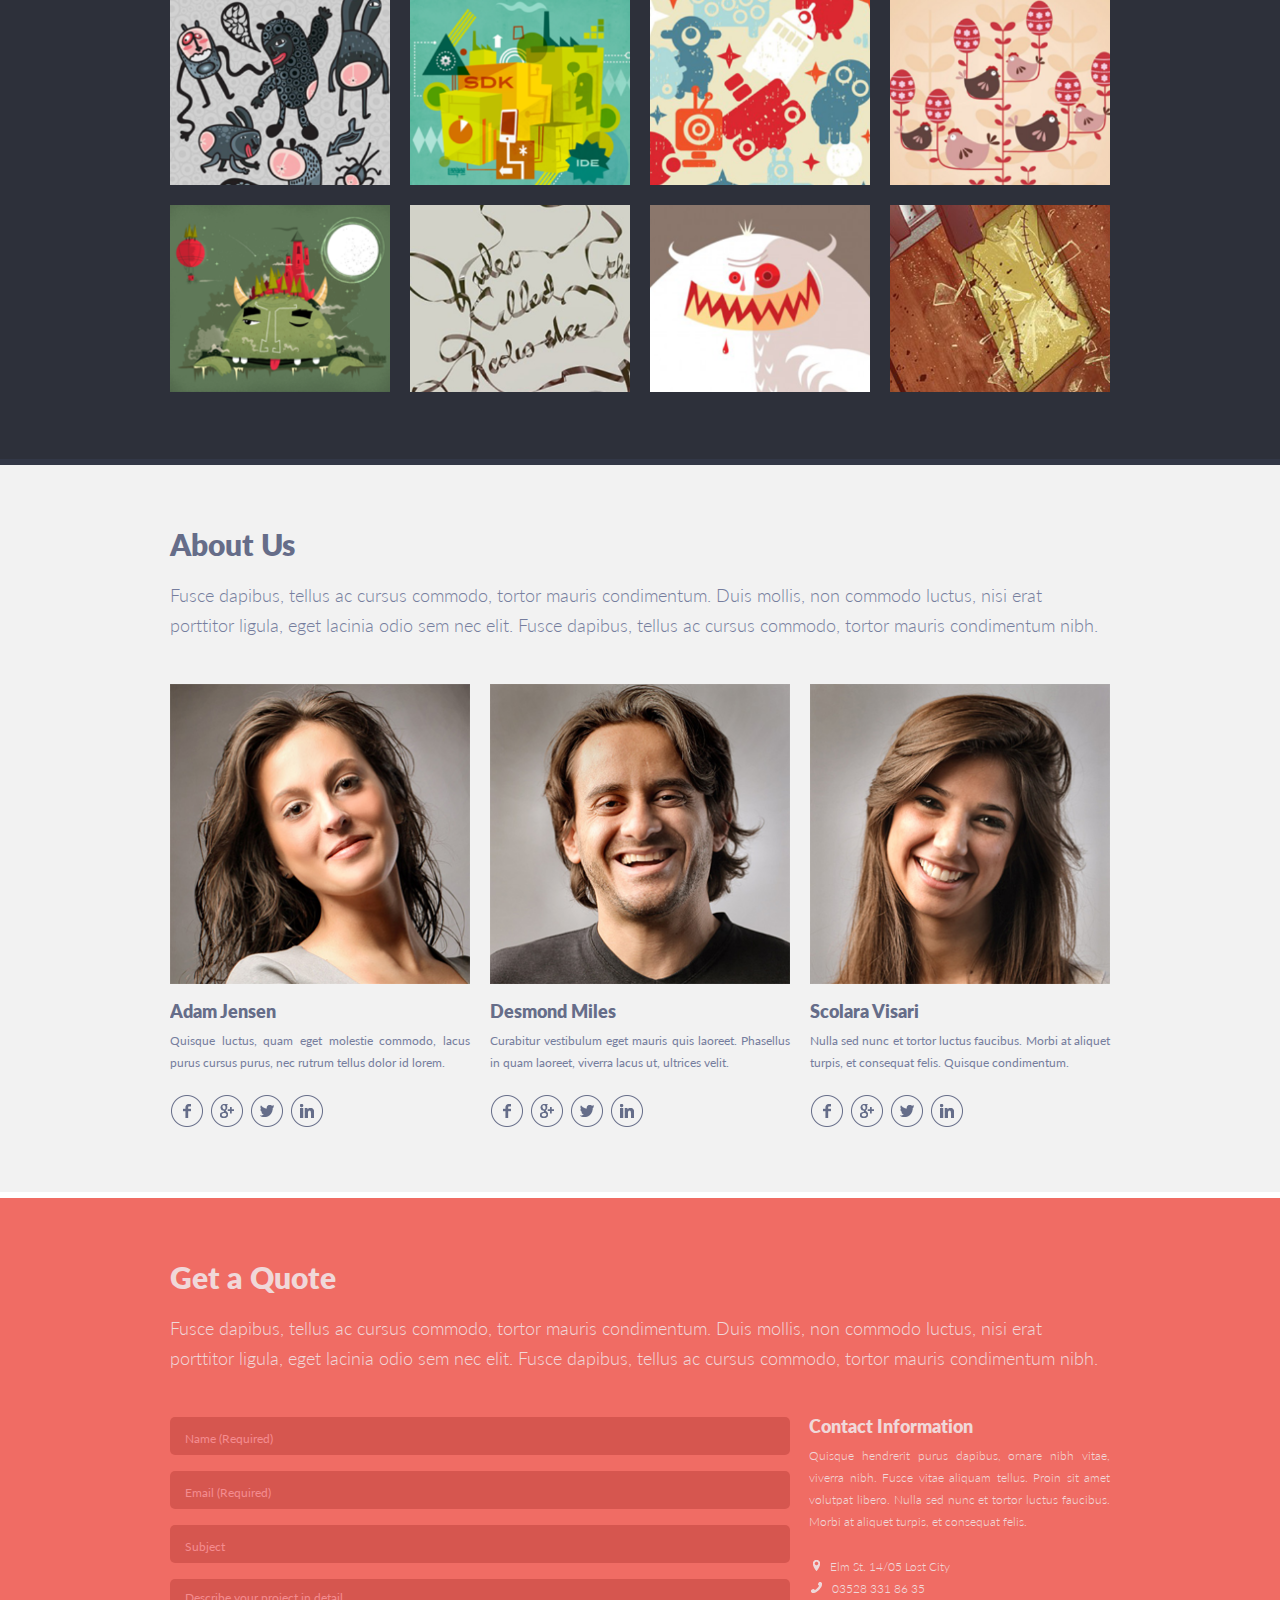
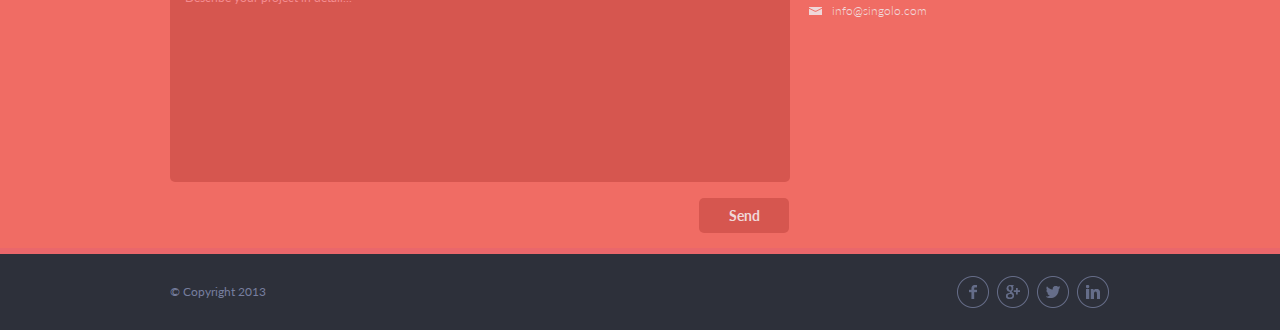
==== commit f938d990: "feat: add header styles for scrolling, remove input values when closing modal" ====
--- a/index.html
+++ b/index.html
@@ -14,18 +14,18 @@
       <h1 class="logo">Singolo<span>*</span></h1>
       <nav class="header__nav">
         <ul class="nav-list">
-          <li class="nav-list__nav-item"><a href="#home-anchor" class="nav-link nav-link_active">Home</a></li>
-          <li class="nav-list__nav-item"><a href="#services-anchor" class="nav-link">Services</a></li>
-          <li class="nav-list__nav-item"><a href="#portfolio-anchor" class="nav-link">Portfolio</a></li>
-          <li class="nav-list__nav-item"><a href="#about-anchor" class="nav-link">About</a></li>
-          <li class="nav-list__nav-item"><a href="#contact-anchor" class="nav-link">Contact</a></li>
+          <li class="nav-list__nav-item"><a href="#home" class="nav-link nav-link_home nav-link_active">Home</a></li>
+          <li class="nav-list__nav-item"><a href="#services" class="nav-link nav-link_services">Services</a></li>
+          <li class="nav-list__nav-item"><a href="#portfolio" class="nav-link nav-link_portfolio">Portfolio</a></li>
+          <li class="nav-list__nav-item"><a href="#about" class="nav-link nav-link_about">About</a></li>
+          <li class="nav-list__nav-item"><a href="#contact" class="nav-link nav-link_contact">Contact</a></li>
         </ul>
       </nav>
     </div>
     <div class="bottom-line header__bottom-line"></div>
   </header>
 
-  <div class="slider" id="home-anchor">
+  <div class="slider slider_bg_pink" id="home">
     <div class="wrapper slider__wrapper">
       <span class="ico ico_chevron ico_chevron-left"></span>
       <div class="slide slide_pink slide_active">
@@ -47,7 +47,7 @@
   </div>
 
   <main>
-    <section class="our-services" id="services-anchor">
+    <section class="our-services" id="services">
       <div class="wrapper our-services__wrapper">
         <h2 class="our-services__heading">Our Services</h2>
         <p class="our-service__description">Fusce dapibus, tellus ac cursus commodo, tortor mauris condimentum. Duis mollis, non commodo luctus nisi erat porttitor ligula, eget lacinia odio sem nec elit. Fusce dapibus, tellus ac cursus commodo, tortor mauris condimentum nibh.</p>
@@ -106,7 +106,7 @@
       <div class="bottom-line our-services__bottom-line"></div>
     </section>
 
-    <section class="portfolio" id="portfolio-anchor">
+    <section class="portfolio" id="portfolio">
       <div class="wrapper portfolio__wrapper">
         <h2 class="portfolio__heading">Portfolio</h2>
         <p class="portfolio__description">Duis mollis, est non commodo luctus, nisi erat porttitor ligula, eget lacinia odio sem nec elit.</p>
@@ -122,7 +122,7 @@
       <div class="bottom-line portfolio__bottom-line"></div>
     </section>
 
-    <section class="about-us" id="about-anchor">
+    <section class="about-us" id="about">
       <div class="wrapper about-us__wrapper">
         <h2 class="about-us__heading">About Us</h2>
         <p class="about-us__description">Fusce dapibus, tellus ac cursus commodo, tortor mauris condimentum. Duis mollis, non commodo luctus, nisi erat porttitor ligula, eget lacinia odio sem nec elit. Fusce dapibus, tellus ac cursus commodo, tortor mauris condimentum nibh.</p>
@@ -167,17 +167,17 @@
       <div class="bottom-line about-us__bottom-line"></div>
     </section>
 
-    <section class="get-quote" id="contact-anchor">
+    <section class="get-quote" id="contact">
       <div class="wrapper get-quote__wrapper">
         <h2 class="get-quote__heading">Get a Quote</h2>
         <p class="get-quote__description">Fusce dapibus, tellus ac cursus commodo, tortor mauris condimentum. Duis mollis, non commodo luctus, nisi erat porttitor ligula, eget lacinia odio sem nec elit. Fusce dapibus, tellus ac cursus commodo, tortor mauris condimentum nibh.</p>
         <div class="layout-2-column get-quote__layout-2-column">
-          <div class="get-quote__form">
+          <div class="form get-quote__form">
             <form action="#" method="POST">
-              <input type="text" required placeholder="Name (Required)">
-              <input type="email" required placeholder="Email (Required)">
-              <input type="text" placeholder="Subject" class="subject">
-              <textarea cols="30" rows="10" placeholder="Describe your project in detail..." class="details" maxlength="390"></textarea>
+              <input type="text" required placeholder="Name (Required)" class="form__name">
+              <input type="email" required placeholder="Email (Required)" class="form__email">
+              <input type="text" placeholder="Subject" class="form__subject">
+              <textarea cols="30" rows="10" placeholder="Describe your project in detail..." class="form__details" maxlength="390"></textarea>
               <div class="get-quote__button">
                 <button type="submit" class="button button_primary">Send</button>
               </div>
--- a/style.css
+++ b/style.css
@@ -277,7 +277,14 @@
 
 .slider {
   padding-top: 96px;
-  background-color: #2d303a;
+}
+
+.slider_bg_pink {
+  background-color: #f06c64;
+}
+
+.slider_bg_blue {
+  background-color: #648bf0;
 }
 
 .slider__wrapper {
@@ -585,6 +592,12 @@
   border: 1px solid #c5c5c5;
 }
 
+.portfolio__layout-4-column:after {
+  content: '';
+  display: block;
+  width: 220px; 
+}
+
 .portfolio__project {
   width: 220px;
   height: 187px;
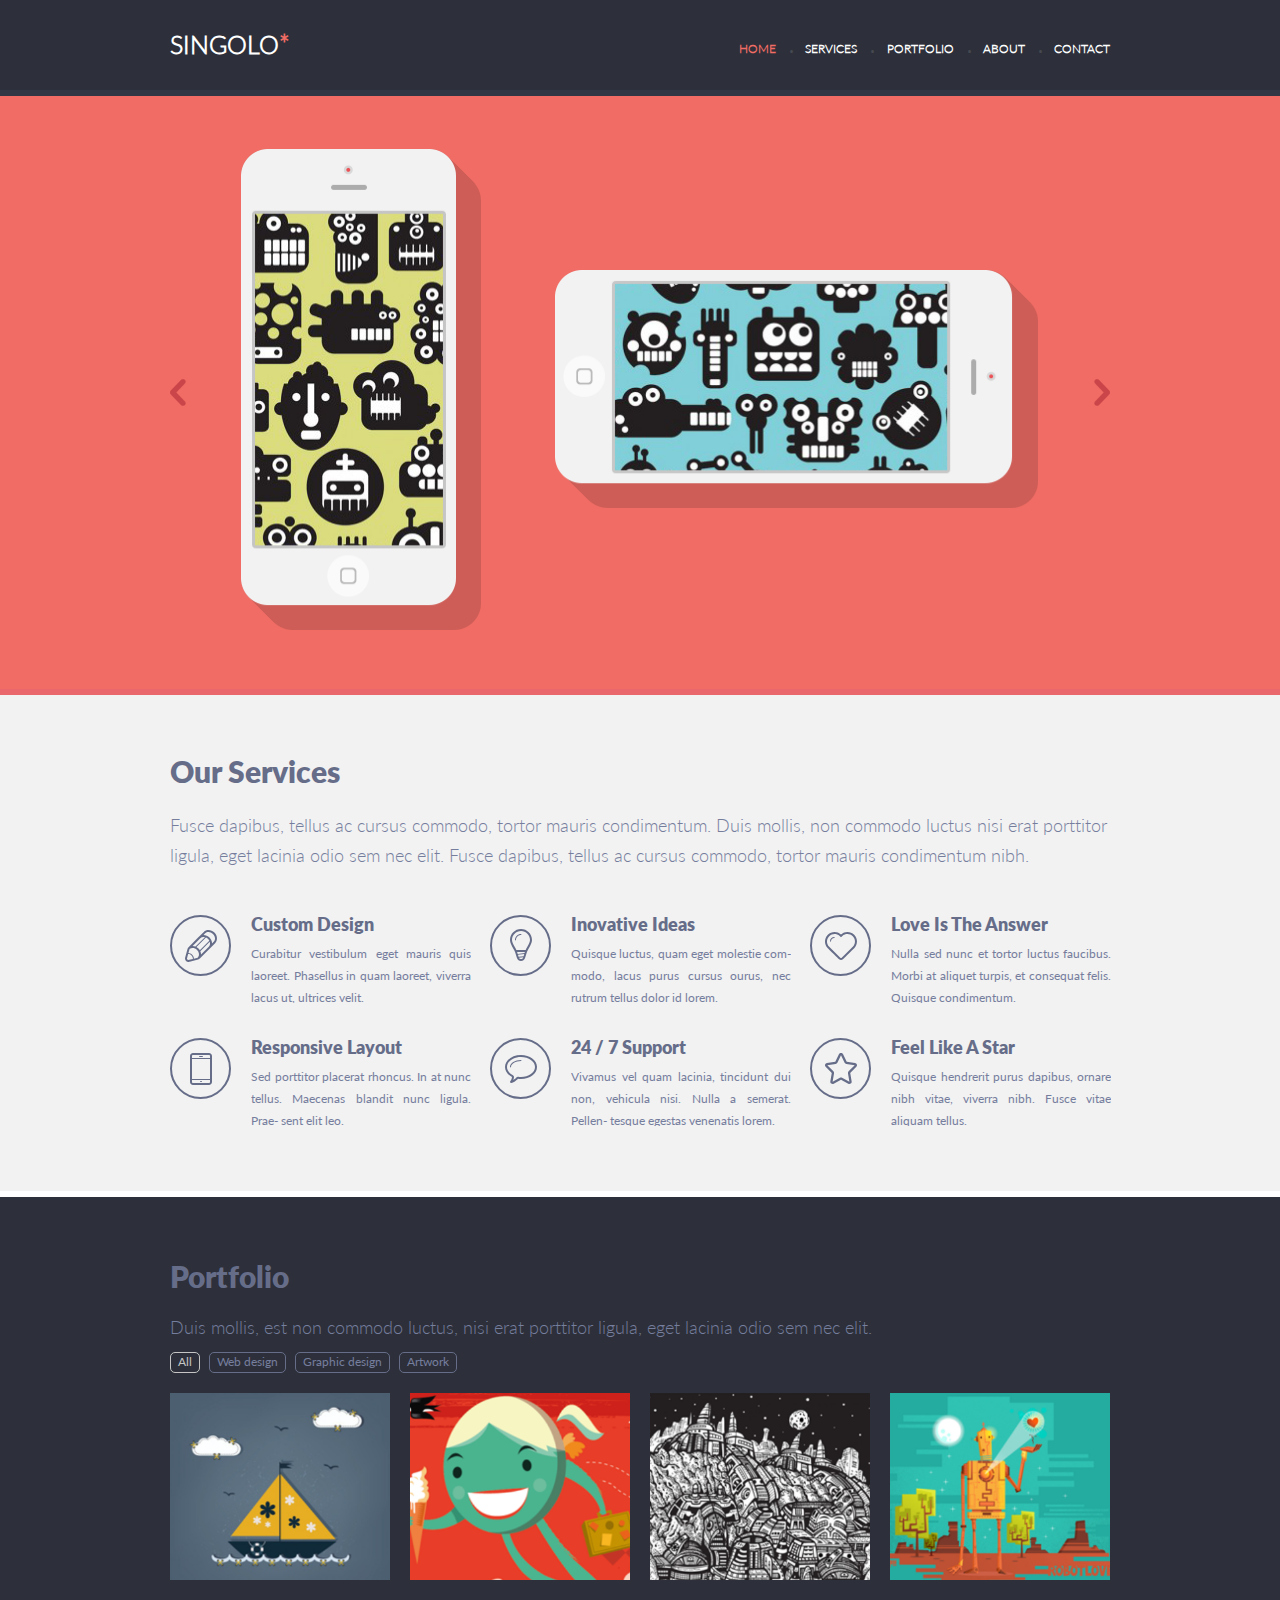
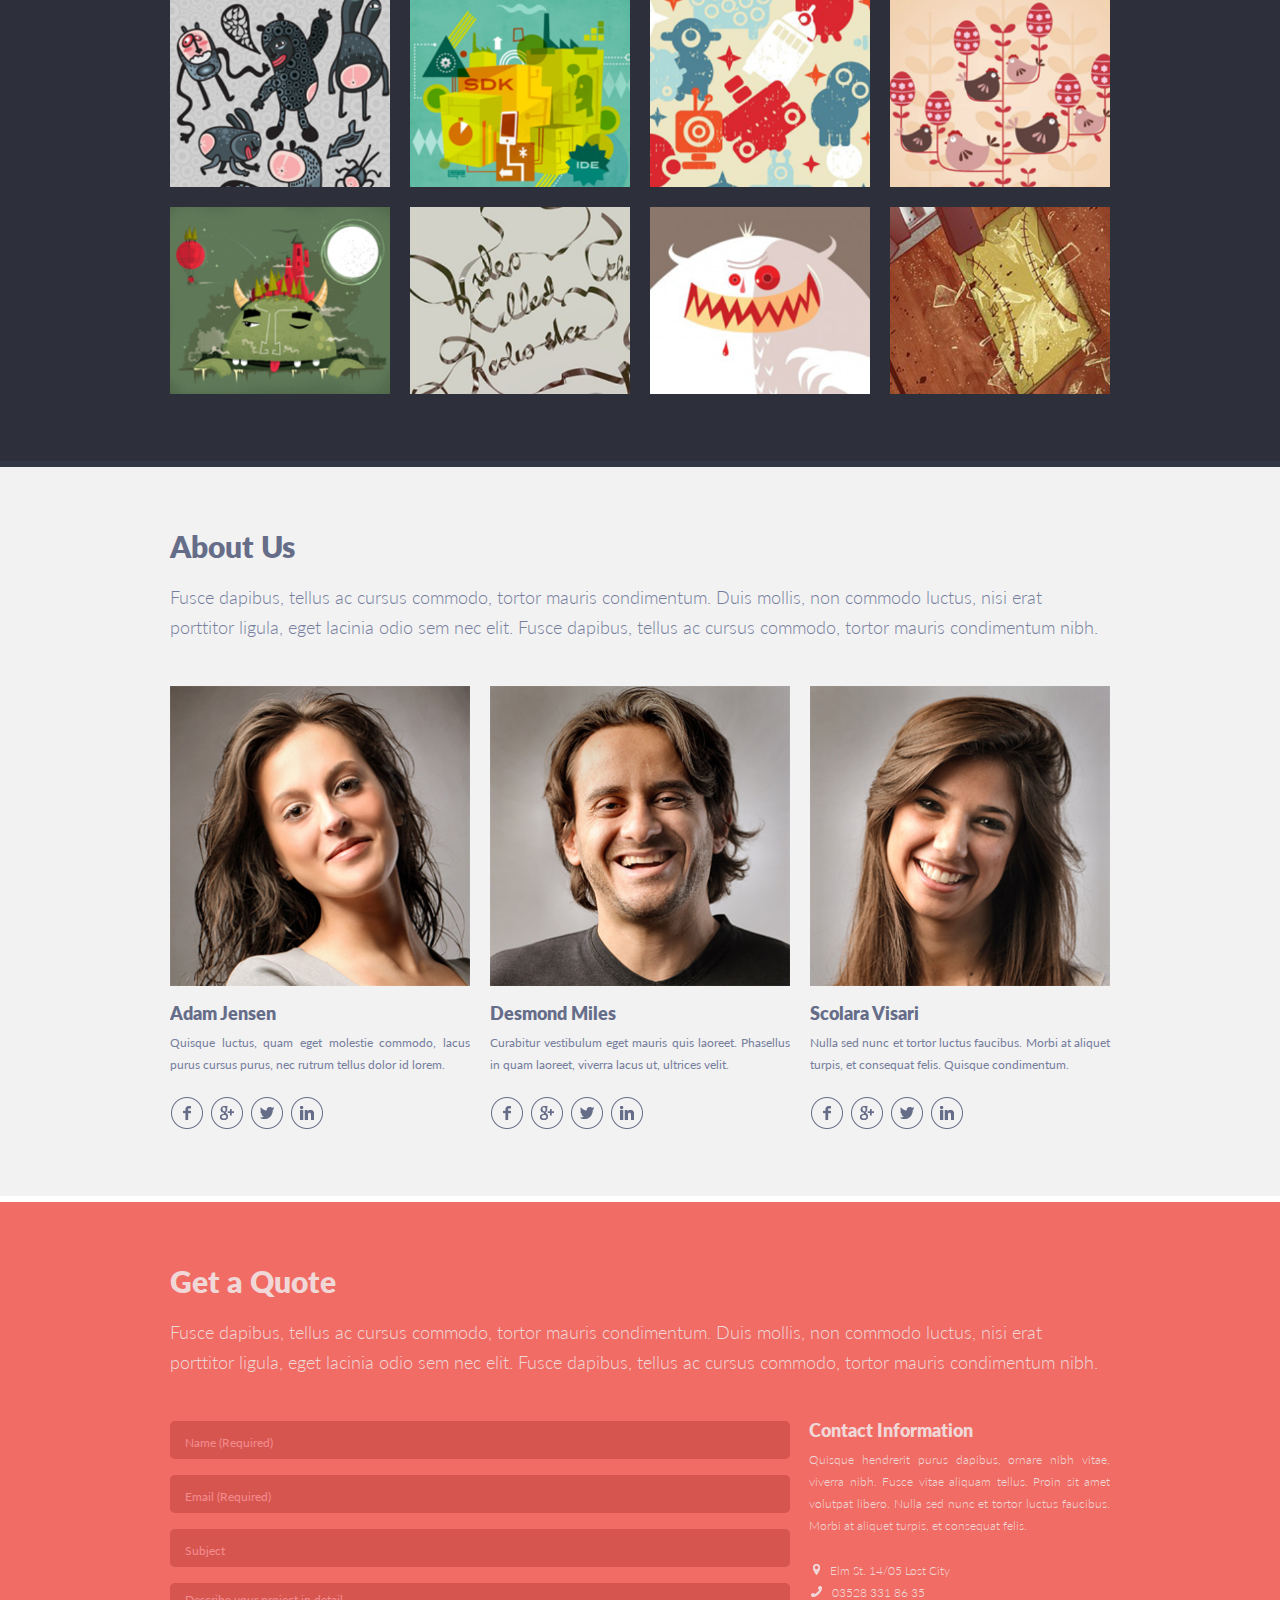
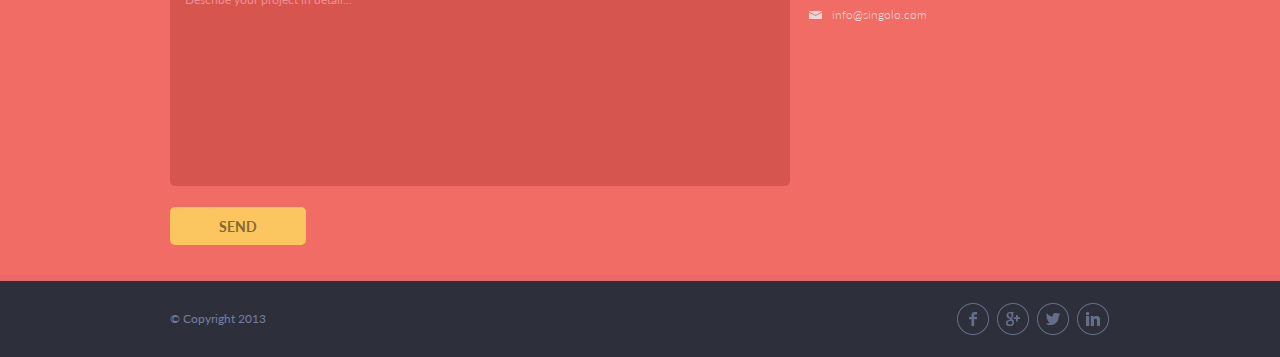
==== commit 7bf48f27: "feat: add media queries" ====
--- a/index.html
+++ b/index.html
@@ -11,14 +11,21 @@
 
   <header class="header">
     <div class="wrapper header__wrapper">
-      <h1 class="logo">Singolo<span>*</span></h1>
-      <nav class="header__nav">
-        <ul class="nav-list">
-          <li class="nav-list__nav-item"><a href="#home" class="nav-link nav-link_home nav-link_active">Home</a></li>
-          <li class="nav-list__nav-item"><a href="#services" class="nav-link nav-link_services">Services</a></li>
-          <li class="nav-list__nav-item"><a href="#portfolio" class="nav-link nav-link_portfolio">Portfolio</a></li>
-          <li class="nav-list__nav-item"><a href="#about" class="nav-link nav-link_about">About</a></li>
-          <li class="nav-list__nav-item"><a href="#contact" class="nav-link nav-link_contact">Contact</a></li>
+      <span class="hamburger header__hamburger">
+        <span class="hamburger__line"></span>
+      </span>
+      <h1 class="logo header__logo">Singolo<span>*</span></h1>
+      <nav class="nav header__nav header__nav_disabled">
+        <span class="hamburger nav__hamburger">
+          <span class="hamburger__line"></span>
+        </span>
+        <h1 class="logo nav__logo">Singolo<span>*</span></h1>
+        <ul class="nav__list">
+          <li class="nav__item"><a href="#home" class="nav__link nav__link_home nav__link_active">Home</a></li>
+          <li class="nav__item"><a href="#services" class="nav__link nav__link_services">Services</a></li>
+          <li class="nav__item"><a href="#portfolio" class="nav__link nav__link_portfolio">Portfolio</a></li>
+          <li class="nav__item"><a href="#about" class="nav__link nav__link_about">About</a></li>
+          <li class="nav__item"><a href="#contact" class="nav__link nav__link_contact">Contact</a></li>
         </ul>
       </nav>
     </div>
@@ -204,7 +211,7 @@
 
   <footer class="footer">
     <div class="wrapper footer__wrapper">
-      <span>© Copyright 2013</span>
+      <span class="footer__copyright">© Copyright 2013</span>
       <div class="social-media">
         <span class="ico ico_facebook"></span>
         <span class="ico ico_google"></span>
--- a/style.css
+++ b/style.css
@@ -151,20 +151,22 @@
 }
 
 .button_primary {
-  width: 90px;
-  height: 35px;
+  width: 136px;
+  height: 38px;
   cursor: pointer;
-  background-color: #d6564f;
+  background-color:  #FBC65F;
   border-radius: 5px;
   border: 0;
   font-family: 'Lato Bold';
   font-size: 1.4rem;
-  color: #f0d8d9;
+  color: #886A30;
+  text-transform: uppercase;
+  line-height: 3.8rem;
   transition: all 0.3s;
 }
 
 .button_primary:hover {
-  background-color: #b94a44;
+  background-color: rgb(218, 172, 81);
 }
 
 /* ------------------Modal */
@@ -178,6 +180,7 @@
   display: flex;
   justify-content: center;
   align-items: center;
+  z-index: 3;
 }
 
 .modal {
@@ -191,6 +194,7 @@
   justify-content: flex-start;
   align-items: center;
   font-size: 1.8rem;
+  z-index: 4;
   animation: appear 0.3s forwards;  
 }
 
@@ -213,12 +217,11 @@
 /* ------------------Header styles */
 
 .header {
-  position: fixed;
+  position: sticky;
   top: 0px;
-  width: 100%;
   background-color: #2d303a;
+  z-index: 5;
   transition: 0.2s ease;
-  z-index: 3;
 }
 
 .header_disabled {
@@ -237,11 +240,52 @@
   color: #ffffff;
 }
 
+.header__hamburger {
+  display: none;
+}
+
+.nav__hamburger {
+  display: none;
+}
+
+.hamburger {
+  flex-direction: column;
+  justify-content: space-between;
+  width: 25px;
+  height: 20px;
+}
+
+.hamburger::before,
+.hamburger::after {
+  content: '';
+  display: inline-block;
+  width: 100%;
+  height: 2.4px;
+  background-color: #FFFFFF;
+  border-radius: 5px;
+}
+
+.hamburger__line {
+  display: inline-block;
+  width: 100%;
+  height: 2.4px;
+  background-color: #FFFFFF;
+  border-radius: 5px;
+}
+
 .logo span {
   color: #f06c64;
 }
 
-.nav-list {
+.nav__logo {
+  display: none;
+}
+
+.header__nav {
+  display: block;
+}
+
+.nav__list {
   display: flex;
   flex-direction: row;
   justify-content: space-between;
@@ -249,23 +293,23 @@
   margin-top: 7px;
 }
 
-.nav-list__nav-item {
+.nav__item {
   cursor: pointer;
 }
 
-.nav-list__nav-item:not(:last-child)::after {
+.nav__item:not(:last-child)::after {
   content: "\25CF";
   color: #464952;
   font-size: 0.5rem;
   margin-left: 14px;
 }
 
-.nav-link {
+.nav__link {
   text-decoration: none;
   color: #ffffff;
 }
 
-.nav-link_active {
+.nav__link_active {
   color: #f06c64;
 }
 
@@ -274,10 +318,6 @@
 }
 
 /* ------------------Slider styles */
-
-.slider {
-  padding-top: 96px;
-}
 
 .slider_bg_pink {
   background-color: #f06c64;
@@ -338,6 +378,20 @@
   margin-left: -30px;
 }
 
+.phone_disabled-left,
+.phone_disabled-right {
+  width: 156px;
+  height: 314px;
+}
+
+.phone_disabled-left {
+  margin-left: 270px;
+}
+
+.phone_disabled-right {
+  margin-left: -30px;
+}
+
 .screen-overlay {
   display: none;
   position: absolute;
@@ -386,20 +440,6 @@
   top: 260px;
 }
 
-.phone_disabled-left,
-.phone_disabled-right {
-  width: 156px;
-  height: 314px;
-}
-
-.phone_disabled-left {
-  margin-left: 270px;
-}
-
-.phone_disabled-right {
-  margin-left: -30px;
-}
-
 .ico_chevron {
   display: inline-block;
   width: 16px;
@@ -470,8 +510,8 @@
   flex-direction: column;
   justify-content: flex-start;
   align-items: flex-start;
-  height: 494px;
   padding-top: 67px;
+  padding-bottom: 30px;
 }
 
 .our-service__description {
@@ -482,15 +522,15 @@
   margin-bottom: 45px;
 }
 
-.our-services__layout-3-column {
-  height: 245px;
-}
-
 .service {
   display: flex;
   flex-flow: column wrap;
   width: 300px;
-  height: 90px;
+  height: 123px;
+}
+
+.service__heading {
+  width: 220px;
 }
 
 .service__description {
@@ -678,7 +718,7 @@
   justify-content: flex-start;
   align-items: flex-start;
   padding-top: 70px;
-  height: 727px;
+  padding-bottom: 65px;
 }
 
 .about-us__description {
@@ -756,6 +796,7 @@
   justify-content: flex-start;
   align-items: flex-start;
   padding-top: 70px;
+  padding-bottom: 30px;
   color: #f0d8d9;
 }
 
@@ -772,18 +813,8 @@
   margin-bottom: 44px;
 }
 
-.get-quote__layout-2-column {
-  padding-bottom: 14px;
-}
-
 .get-quote__form {
   flex-basis: 66%;
-}
-
-.get-quote__form form {
-  display: flex;
-  flex-direction: column;
-  align-items: flex-end;
 }
 
 .get-quote__form input, textarea {
@@ -794,17 +825,16 @@
   padding-left: 15px;
   font-size: 1.8rem;
   color: #f0d8d9;
+  margin-bottom: 16px;
 }
 
 .get-quote__form input {
   height: 38px;
-  margin-bottom: 16px;
 }
 
 .get-quote__form textarea {
   height: 203px;
   padding-top: 8px;
-  margin-bottom: 16px;
   resize: none;
 }
 
@@ -812,13 +842,7 @@
 .get-quote__form textarea::placeholder {
   font-family: 'Lato Regular';
   font-size: 1.2rem;
-  line-height: 2.2rem;
   color: #f48c8f;
-}
-
-.get-quote__button {
-  width: 91px;
-  height: 36px;
 }
 
 .contact-info {
@@ -884,3 +908,484 @@
   height: 76px;
   font-family: 'Lato Regular';
 }
+
+
+/* ------------------Media 1019px */
+@media screen and (max-width: 1019px) {
+
+  .layout-2-column,
+  .layout-3-column,
+  .layout-4-column {
+    width: 689px;
+  }
+
+  .wrapper {
+    max-width: 768px;
+  }
+
+  .slider__wrapper {
+    height: 445px;
+  }
+
+  .ico_chevron-left {
+    left: 28px;
+  }
+  
+  .ico_chevron-right {
+    right: 28px;
+  }
+
+  .phone_yellow {
+    width: 180px;
+    height: 364px;
+    margin-left: 97px;
+  }
+  
+  .phone_blue {
+    width: 364px;
+    height: 180px;
+    margin-left: 35px;
+  }
+  
+  .phone_green {
+    width: 180px;
+    height: 364px;
+  }
+  
+  .phone_disabled-left,
+  .phone_disabled-right {
+    width: 126px;
+    height: 255px;
+  }
+  
+  .phone_disabled-left {
+    margin-left: 205px;
+  }
+
+  .phone_disabled-right {
+    margin-left: -25px;
+  }
+
+  .button-overlay {
+    width: 35px;
+    height: 35px;
+  }
+
+  .screen-overlay_yellow {
+    width: 142px;
+    height: 252px;
+    left: 107px;
+    top: 89px;
+  }
+
+  .button-overlay_yellow {
+    left: 160px;
+    bottom: 72px;
+  }
+
+  .screen-overlay_blue {
+    width: 252px;
+    height: 142px;
+    right: 160px;
+    top: 142px;
+  }
+
+  .button-overlay_blue {
+    left: 316px;
+    top: 195px;
+  }
+
+  .our-services__wrapper {
+    padding-top: 49px;
+    padding-bottom: 14px;
+  }
+
+  .our-service__description {
+    margin-top: 28px;
+    margin-bottom: 35px;
+  }
+
+  .our-services__layout-3-column {
+    width: 654px;
+  }
+
+  .service {
+    height: 145px;
+  }
+
+  .portfolio__tags {
+    margin-top: 12px;
+    margin-bottom: 27px;
+  }
+
+  .portfolio__project {
+    width: 217px;
+    height: 184px;
+  }
+
+  .about-us__wrapper {
+    padding-top: 60px;
+  }
+
+  .about-us__description {
+    margin-bottom: 20px;
+  }
+
+  .employee {
+    width: 219px;
+  }
+
+  .employee__photo {
+    width: 219px;
+    height: 219px;
+    margin-bottom: 13px;
+  }
+  
+  .employee__name {
+    margin-bottom: 3px;
+  }
+
+  .employee__about {
+    margin-bottom: 10px;
+  }
+
+  .get-quote__wrapper {
+    padding-top: 65px;
+    padding-bottom: 38px;
+  }
+
+  .get-quote__description {
+    margin-bottom: 25px;
+  }
+
+  .get-quote__form {
+    flex-basis: 64%;
+  }
+
+  .get-quote__form input, textarea {
+    margin-bottom: 12px;
+  }
+
+  .get-quote__form textarea {
+    height: 160px;
+  }
+
+  .contact-info__description {
+    margin-top: 4px;
+    margin-bottom: 12px;
+  }
+
+}
+
+/* ------------------Media 767px */
+@media screen and (max-width: 767px) {
+
+  h1 {
+    font-family: 'Lato Light';
+    font-size: 2rem;
+    font-weight: 700;
+    color: #ffffff;
+  }
+  
+  .button_primary {
+    width: 100%;
+    height: 50px;
+  }  
+
+  .wrapper {
+    max-width: 375px;
+    padding-left: 30px;
+    padding-right: 30px;
+  }
+
+  .layout-2-column,
+  .layout-3-column,
+  .layout-4-column {
+    width: 315px;
+  }
+
+  .modal {
+    width: 260px;
+  }
+  
+  @keyframes appear {
+    from {
+      width: 260px;
+    }
+  
+    to {
+      transform: scale(1.1)
+    }
+  }
+
+  .header__wrapper {
+    height: 64px;
+    justify-content: space-between;
+    padding-left: 20px;
+    padding-right: 20px;
+    position: relative;
+  }
+
+  .header__wrapper::after {
+    content: '';
+    width: 25px;
+  }
+
+  .header__hamburger  {
+    display: inline-flex;
+  }
+
+  .header__nav {
+    height: 100vh;
+    width: 278px;
+    position: fixed;
+    top: 0;
+    left: 0;
+    background-color: #2D303A;
+    box-shadow: 0px -40px 20px rgba(0, 0, 0, 0.4);
+    transition: 0.4s ease;
+  }
+
+  .header__nav_disabled {
+    top: 0;
+    left: -290px;
+  }
+
+  .nav__hamburger {
+    display: inline-flex;
+    position: absolute;
+    top: 22px;
+    left: 20px;
+    transition: 0.4s ease forwards;
+  }
+
+  .rotation-forward {
+    animation: rotation 0.7s forwards 0.1s;
+  }
+
+  @keyframes rotation {
+    0% {
+      transform: rotate(0deg);
+    }
+
+    100% {
+      transform: rotate(90deg);
+    }
+  }
+
+  .nav__logo {
+    display: inline-block;
+    position: absolute;
+    top: 17px;
+    left: 75px;
+  }
+
+  .nav__list {
+    flex-direction: column;
+    width: 150px;
+    height: 245px;
+    margin-top: 210px;
+    margin-left: 70px;
+    font-family: 'Lato Regular';
+    font-size: 2.4rem;
+  }
+
+  .nav__item:not(:last-child)::after {
+    display: none;
+  }
+
+  .slider__wrapper {
+    height: 214px;
+  }
+  
+  .phone_yellow {
+    width: 89px;
+    height: 177px;
+    margin-left: 40px;
+  }
+
+  .phone_blue {
+    width: 178px;
+    height: 89px;
+    margin-left: 26px;
+  }
+  
+  .phone_green {
+    width: 89px;
+    height: 177px;
+    margin-left: -20px;
+  }
+  
+  .phone_disabled-left,
+  .phone_disabled-right {
+    width: 75px;
+    height: 145px;
+  }
+  
+  .phone_disabled-left {
+    margin-left: 87px;
+  }
+
+  .phone_disabled-right {
+    margin-left: -13px;
+  }
+
+  .button-overlay {
+    width: 17px;
+    height: 17px;
+  }
+
+  .button-overlay_yellow {
+    left: 71px;
+    bottom: 34px;
+  }
+
+  .button-overlay_blue {
+    left: 157px;
+    top: 90px;
+  }
+
+  .screen-overlay_yellow {
+    width: 71px;
+    height: 122px;
+    left: 45px;
+    top: 38px;
+  }
+
+  .screen-overlay_blue {
+    width: 124px;
+    height: 70px;
+    right: 75px;
+    top: 63px;
+  }
+
+  .ico_chevron-left {
+    left: 8px;
+  }
+  
+  .ico_chevron-right {
+    right: 8px;
+  }
+
+  .our-services__wrapper {
+    padding-top: 36px;
+    padding-bottom: 0px;
+  }
+
+  .our-service__description {
+    margin-bottom: 30px;
+  }
+
+  .service {
+    height: 119px;
+  }
+
+  .portfolio__wrapper {
+    padding-top: 47px;
+    padding-bottom: 21px;
+  }
+
+  .portfolio__tags {
+    margin-top: 17px;
+    margin-bottom: 24px;
+  }
+
+  .portfolio__project {
+    width: 151px;
+    height: 128px;
+    margin-bottom: 14px;
+  }
+
+  .portfolio__project:nth-child(n+9) {
+    display: none;
+  }
+
+  .about-us__wrapper {
+    padding-top: 44px;
+    padding-bottom: 26px;
+  }
+
+  .about-us__description {
+    margin-bottom: 6px;
+  }
+
+  .employee {
+    width: 314px;
+    margin-bottom: 12px;
+  }
+
+  .employee__photo {
+    width: 314px;
+    height: 314px;
+    margin-bottom: 19px;
+  }
+
+  .get-quote__wrapper {
+    padding-top: 55px;
+    padding-bottom: 42px;
+  }
+
+  .get-quote__form {
+    flex-basis: 100%;
+    margin-bottom: 28px;
+  }
+
+  .contact-info {
+    flex-basis: 100%;
+  }
+
+  .footer__wrapper {
+    justify-content: center;
+  }
+
+  .footer__copyright {
+    display: none;
+  }
+
+}
+
+/* ------------------Media 374px */
+@media screen and (max-width: 374px) {
+
+  .wrapper {
+    max-width: 320px;
+    padding-left: 3px;
+    padding-right: 2px;
+  }
+
+  .phone_yellow {
+    margin-left: 23px;
+  }
+
+  .phone_blue {
+    margin-left: 9px;
+  }
+  
+  .phone_disabled-left {
+    margin-left: 60px;
+  }
+
+  .button-overlay_yellow {
+    left: 54px;
+  }
+
+  .button-overlay_blue {
+    left: 123px;
+  }
+
+  .screen-overlay_yellow {
+    left: 28px;
+  }
+
+  .screen-overlay_blue {
+    right: 54px;
+  }
+
+  .ico_chevron-left {
+    left: 3px;
+  }
+  
+  .ico_chevron-right {
+    right: 3px;
+  }
+}
